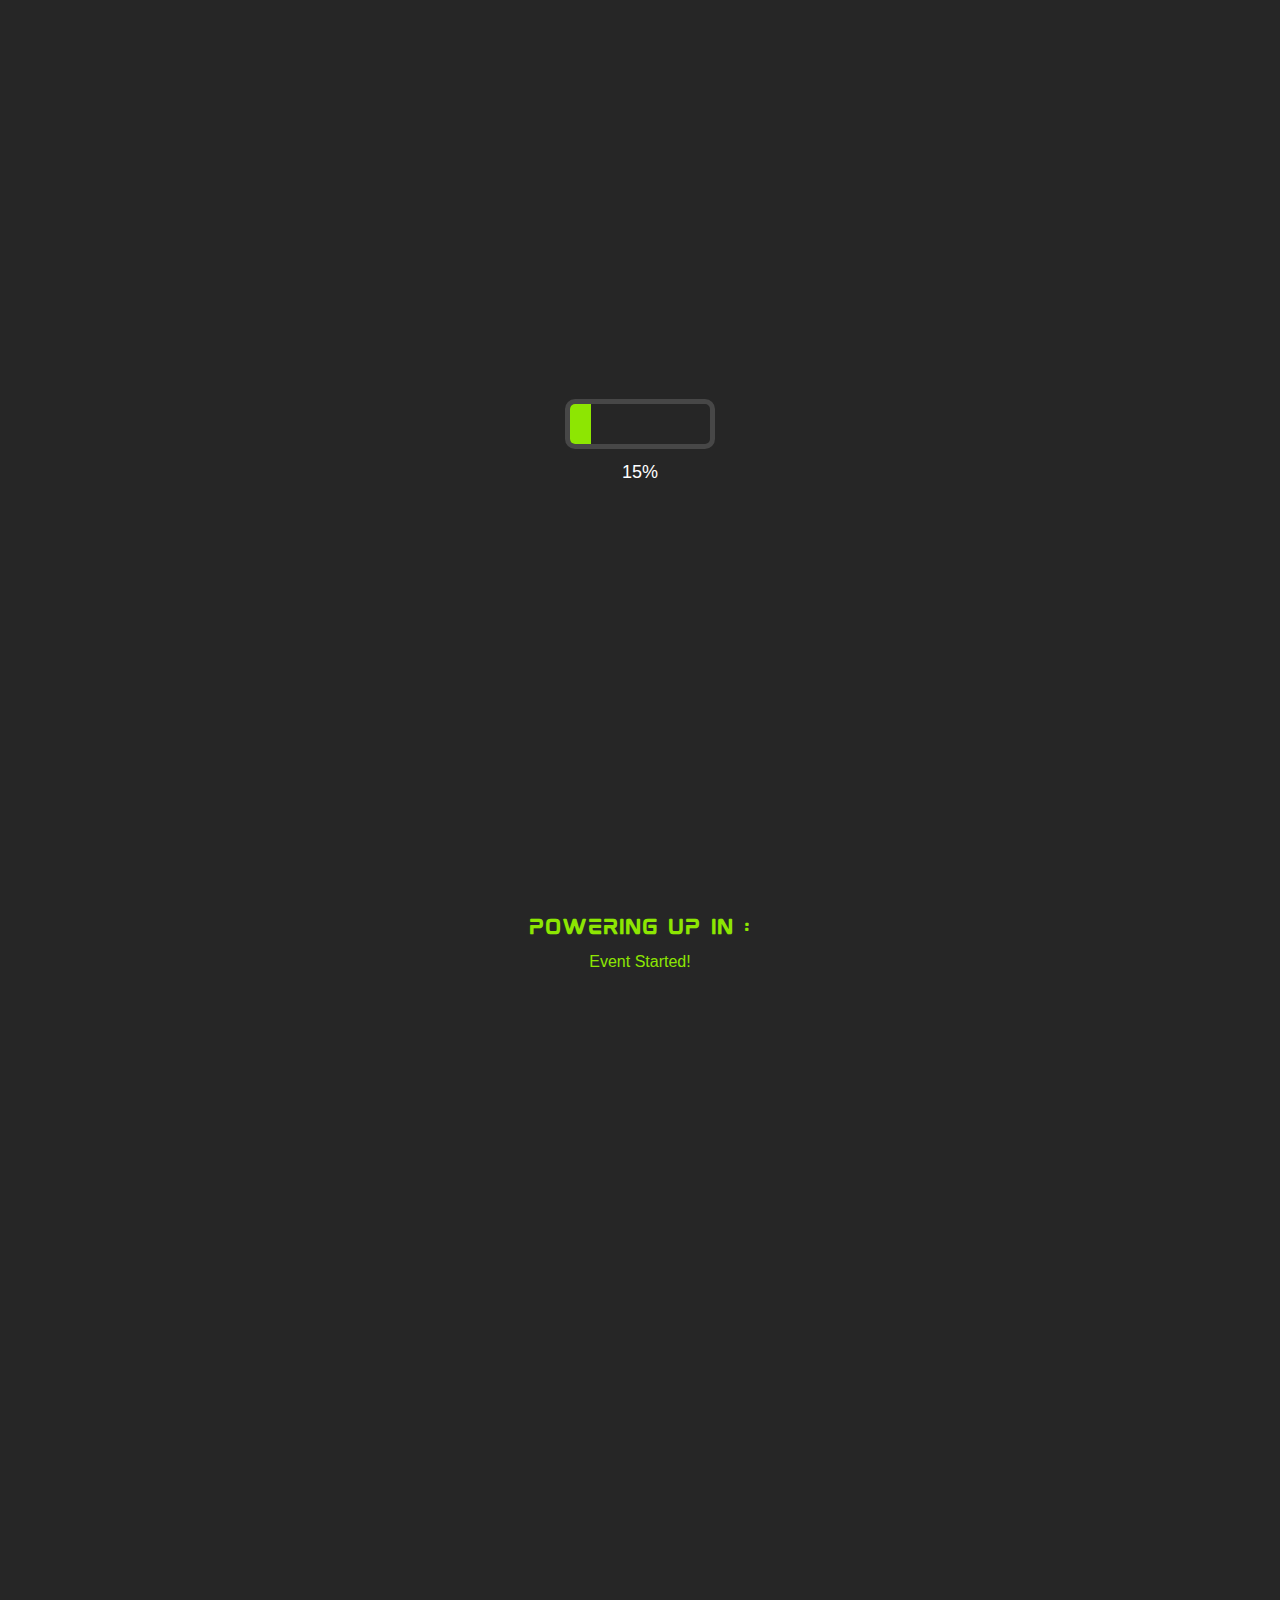
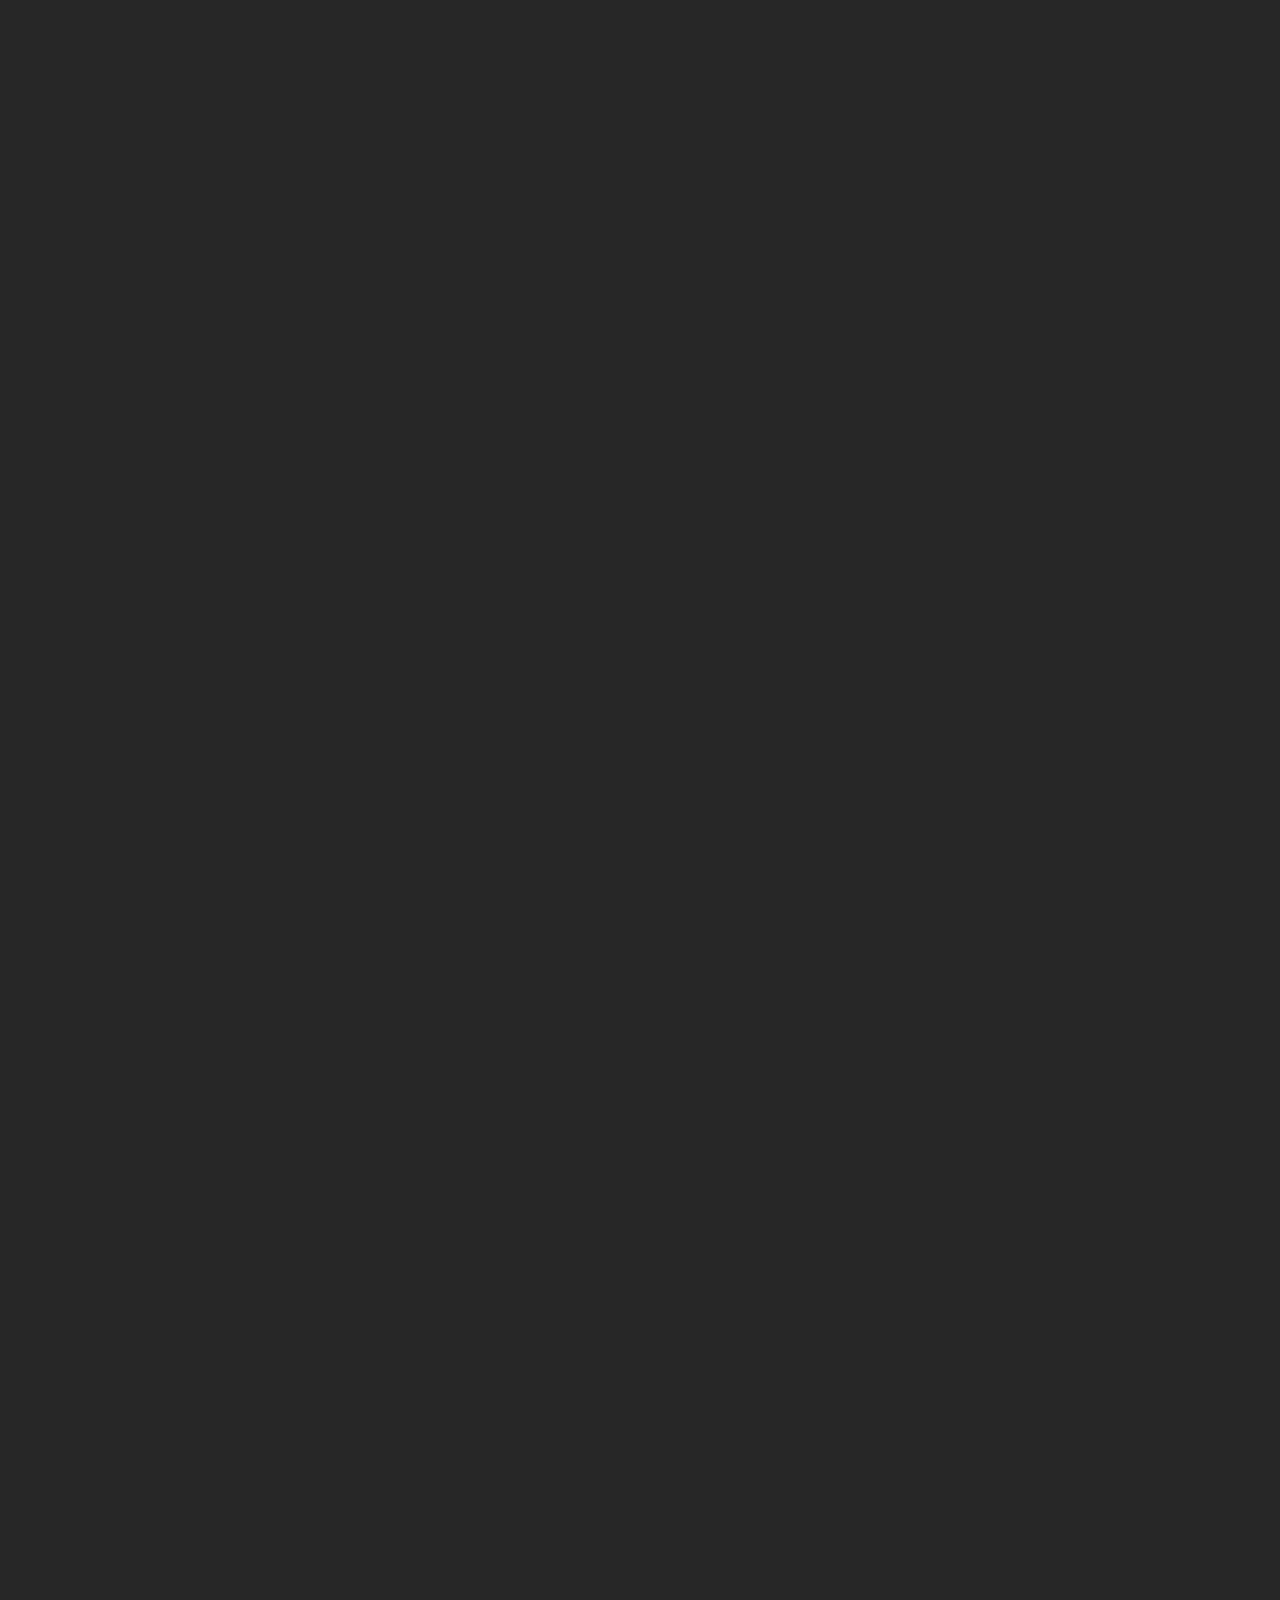
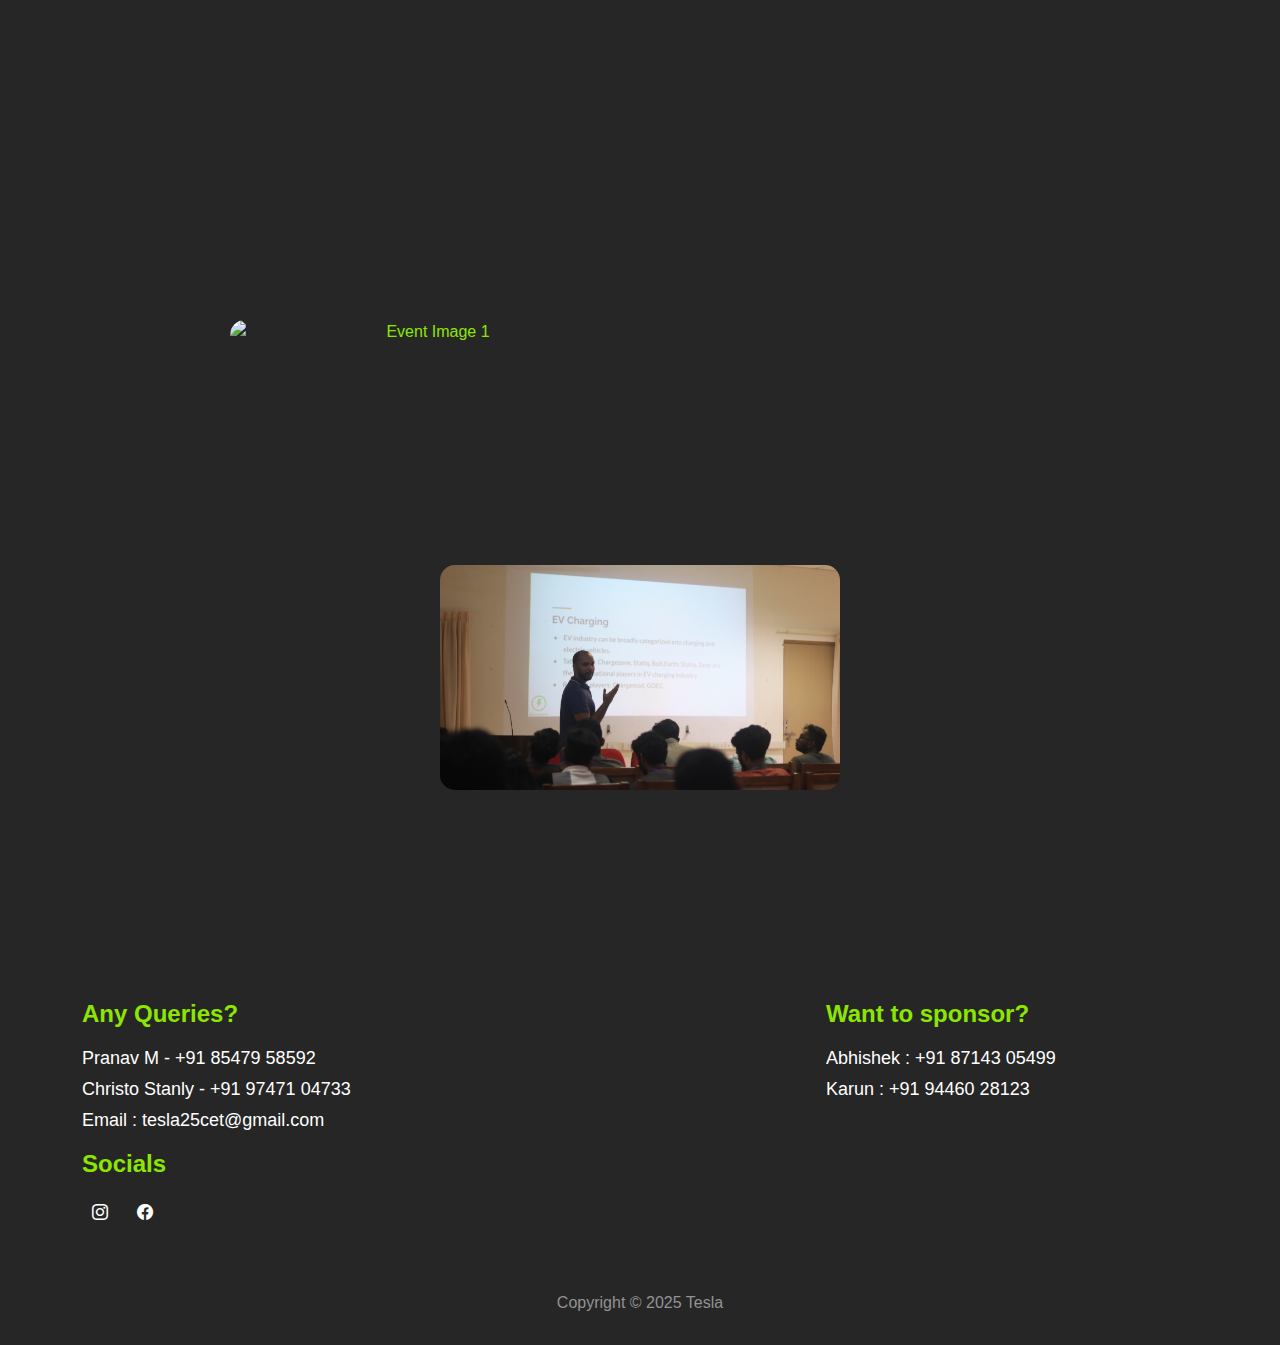
==== index.html @ 9cce7e06 "added the video back and changed bgc" ====
<!DOCTYPE html>
<html lang="en">

<head>
    <meta charset="utf-8">
    <meta name="viewport" content="width=device-width, initial-scale=1">

    <meta name="description" content="">
    <meta name="author" content="">

    <link rel="icon" type="image/x-icon" href="images/tesla_logo.ico">

    <title>Tesla 2025</title>

    <!-- CSS FILES -->
    <link rel="preconnect" href="https://fonts.googleapis.com">

    <link rel="stylesheet" href="https://cdnjs.cloudflare.com/ajax/libs/font-awesome/6.4.2/css/all.min.css">


    <link rel="preconnect" href="https://fonts.gstatic.com" crossorigin>

    <link href="https://fonts.googleapis.com/css2?family=Outfit:wght@100;200;400;700&display=swap" rel="stylesheet">

    <link href="css/bootstrap.min.css" rel="stylesheet">

    <link href="css/bootstrap-icons.css" rel="stylesheet">

    <link href="css/templatemo-festava-live.css" rel="stylesheet">



</head>

<div id="preloader">
    <div class="battery-container">
        <div class="battery">
            <div class="battery-fill"></div>
        </div>
        <p id="battery-percentage">0%</p>
    </div>
</div>



<body class="home-page">

    <main>
        <!-- 
        <header class="site-header">
            <div class="container">
                <div class="row">

                    <div class="col-lg-12 col-12 d-flex flex-wrap">
                        <p class="d-flex me-4 mb-0">
                            <i class="bi-person custom-icon me-2"></i>
                            <strong class="text-dark">Welcome to Music Festival 2023</strong>
                        </p>
                    </div>

                </div>
            </div>
        </header> -->


        <nav class="navbar navbar-expand-lg">
            <div class="container">
                <div class="logoTesla">
                    <a class="navbar-brand" href="index.html">
                        <img src="images/tpface.png" alt="">
                    </a>
                </div>

                <!--                 <a href="ticket.html" class="btn custom-btn d-lg-none ms-auto me-4">Buy Ticket</a> -->

                <button class="navbar-toggler" type="button" data-bs-toggle="collapse" data-bs-target="#navbarNav"
                    aria-controls="navbarNav" aria-expanded="false" aria-label="Toggle navigation">
                    <span class="navbar-toggler-icon"></span>
                </button>

                <div class="collapse navbar-collapse" id="navbarNav">
                    <ul class="navbar-nav align-items-lg-center ms-auto me-lg-5">
                        <li class="nav-item">
                            <a class="nav-link click-scroll" href="#section_1">Home</a>
                        </li>

                        <li class="nav-item">
                            <a class="nav-link click-scroll" href="#section_2">About</a>
                        </li>

                        <li class="nav-item">
                            <a class="nav-link click-scroll" href="#section_3">Events</a>
                        </li>

                        <li class="nav-item">
                            <a class="nav-link click-scroll" href="committee.html">Committee</a>
                        </li>

                        <!-- <li class="nav-item">
                            <a class="nav-link click-scroll" href="#section_5">Pricing</a>
                        </li> -->

                        <li class="nav-item">
                            <a class="nav-link click-scroll" href="#footer">Contact</a>
                        </li>
                    </ul>

                    <!-- <a href="ticket.html" class="btn custom-btn d-lg-block d-none">Buy Ticket</a> -->
                </div>
            </div>
        </nav>


        <section class="hero-section" id="section_1">
            <div class="section-overlay"></div>
            <img src="images/teslalogo.png" alt="Tesla Icon" class="hero-bg-logo move-image" id="teslaLogo">
            <div class="container d-flex justify-content-center align-items-center height-100vh">
                <div class="row">

                    <div class="col-12 mt-auto mb-5 text-center" style="margin-bottom: 0px;">
                        <small>Department of Electrical Engineering Presents</small>
                        <!-- <img src="images/tesla-icon.png" class="airplane" id="airplane"> -->
                        <div class="logoTesla-main">
                            <img src="images/TESLA.png" alt="Tesla Icon" class="glitch-img " id="Tesla25">
                            <!-- <img src="images/tesla-icon.png" alt="" class="bg-logo"> -->
                        </div>
                       

                        <!-- <div class="logo-container">
                            <img src="images/tesla-icon.png" alt="Tesla Logo" class="center-logo">
                        </div> -->

                        <!-- <a class="btn custom-btn smoothscroll" href="#section_2">Let's begin</a> -->
                        <div class="hero-date">14, 15 March 2025</div>
                    </div>
                    
                </div>
                
            </div>
      
            <!-- <div class="video-wrap"> -->
                <!-- <video muted autoplay playsinline class="custom-video" poster=""> -->
                    <!-- <source src="video/Tesla Logo Website 2.mp4" type="video/mp4" /> -->
                    <!-- <source src="video/Tesla Logo Website 2_1.mp4" type="video/mp4"> -->
                    <!-- Your browser does not support the video tag. -->
                <!-- </video> -->
            <!-- </div> -->
        </section>
        <section class="countdown-section">
            <h2 class="countdown-title">Powering Up in :</h2>
            <div class="countdown-timer" id="countdown">
                <div class="time-box"><span id="days">00</span><br><span class="label">Days</span></div>
                <div class="time-box"><span id="hours">00</span><br><span class="label">Hours</span></div>
                <div class="time-box"><span id="minutes">00</span><br><span class="label">Minutes</span></div>
                <div class="time-box"><span id="seconds">00</span><br><span class="label">Seconds</span></div>
            </div>
        </section>
        
        <div class="explore-events-container">
            <a class="nav-link click-scroll" href="#section_3" id="events-btn"><button>Explore Events &nbsp; <img src="images/arrow-icon.png" alt="" width="25px" style="opacity: 0.8;"></button></a>
        </div>

        <section class="about-section section-padding" id="section_2">
            <div class="container">
                <div class="row">

                    <div class="col-lg-6 col-12 mb-4 mb-lg-0 d-flex align-items-center">
                        <div class="services-info hidden" id="aboutTesla">
                            <h2 class="text-white mb-4">About TESLA</h2>

                            <p class="text-white">
                                TESLA isn’t just an event;<br/> it’s a surge of innovation and energy! Inspired by Nikola Tesla’s 
                                genius, it brings together the brightest minds to showcase groundbreaking 
                                ideas, tackle high-voltage challenges, and spark the future. With cutting-edge projects, 
                                power-packed workshops, expert panels, and electrifying hackathons, TESLA is where innovation 
                                meets opportunity. Be part of the revolution—charge ahead with TESLA!

                            </p>

                            <!-- <h6 class="text-white mt-4">Once in Lifetime Experience</h6>

                            <p class="text-white">You are not allowed to redistribute the template ZIP file on any other
                                website without a permission.</p>

                            <h6 class="text-white mt-4">Whole Night Party</h6> -->

                            <!-- <p class="text-white">Please tell your friends about our website. Thank you.</p> -->
                        </div>
                    </div>

                    <!-- <div class="col-lg-6 col-12 mb-4 mb-lg-0 d-flex align-items-center">
                        <div class="logoTesla-main">
                            <img src="/images/tesla logo .jpg" alt="">
                        </div>
                    </div> -->

                    <!-- <div class="col-lg-6 col-12">
                        <div class="about-text-wrap">
                            <img src="images/pexels-alexander-suhorucov-6457579.jpg" class="about-image img-fluid">

                            <div class="about-text-info d-flex">
                                <div class="d-flex">
                                    <i class="about-text-icon bi-person"></i>
                                </div>


                                <div class="ms-4">
                                    <h3>a happy moment</h3>

                                    <p class="mb-0">your amazing festival experience with us</p>
                                </div>
                            </div>
                        </div>
                    </div> -->

                </div>
            </div>

        </div>
        </div>

        </div>
        </div>
    </section>
    
    <section class="logistics-section section-padding">
        <div class="stats-container hidden" id="stat">
            <div class="stat-item">
                <i class="fas fa-footprints"></i>
                <p>5000+<br>FOOTFALLS</p>
            </div>
            <div class="stat-item">
                <i class="fas fa-calendar-check"></i>
                <p>40+<br>EVENTS</p>
            </div>
            <div class="stat-item">
                <i class="fas fa-medal"></i>
                <p>150K+<br>PRIZE MONEY</p>
            </div>
            <div class="stat-item">
                <i class="fas fa-graduation-cap"></i>
                <p>60+<br>COLLEGES</p>
            </div>
        </div>
        <div class="contacts-container">
            <a class="nav-link click-scroll" href="#footer"  id="contact-btn"><button>Contact Us &nbsp <img src="images/arrow-icon.png" alt="" width="25px" style="opacity: 0.8;"></button></a>
        </div>
    </section>
        
        <!-- Events Section -->

        <section class="events-section" id="section_3">



            <!-- Events Container -->
            <div class="container events-container hidden" id="workshops">

                <div class="flex-container">
                    <h2 class="text-white">Workshops</h2>
                    <!-- <a href="events-listing.html" class="view-all-button">View All</a> -->
                </div>
                <div class="events-container">
                    
                    <div class="event-card">
                        <img src="images/Workshops/Choreo.png" alt="Event 1 Image" style="width: 100%;">
                        <div class="event-title">Choreo Workshop</div>
                        <a href="https://makemypass.com/tesla-choreo-workshop" class="register-link">Register</a>
                    </div>

                    <!-- <div class="event-card">
                        <img src="images/Events/Code and Connect.jpg" alt="Event 2 Image" style="width: 100%;">
                        <div class="event-title">CODE AND CONNECT</div>
                       
                        <a href="https://bit.ly/CodeandConnectTesla" class="register-link">Register</a>
                    </div>

                    
                    <div class="event-card">
                        <img src="images/Events/Signal Showdown.jpg" alt="Event 9 Image" style="width: 100%;">
                        <div class="event-title">SIGNAL SHOWDOWN</div>
                        <a href="https://docs.google.com/forms/d/192Ven5G08ata8VagC7u53hsx2wMURcth8RfIFdGr4b0/edit"
                            class="register-link">Register</a>
                    </div> -->

                </div>
            </div> 

            <!-- Pre-events -->

            <!-- Pre-events -->

            <div class="container events-container hidden" id="preEvents">

                <div class="flex-container mb-4">
                    <h2 class="text-white">Competitions</h2>
                    <a href="events-listing2.html" class="view-all-button">View All</a>
                </div>
                <div class="events-container">
                    <!-- Event Card 1 -->

                    <div class="event-card">
                        <img src="images/Competitions/MiniMilitia.jpg" alt="Event 1 Image" style="width: 100%;">
                        <div class="event-title">Mini Militia</div>
                        <!-- <div class="event-date">Date: March 25, 2024</div> -->
                        <a href="https://tinyurl.com/tesla25esports " class="register-link">Register</a>
                    </div>

                    <div class="event-card">
                        <img src="images/Competitions/Chess.jpg" alt="Event 1 Image" style="width: 100%;">
                        <div class="event-title">Chess</div>
                        <!-- <div class="event-date">Date: March 25, 2024</div> -->
                        <a href="https://tinyurl.com/tesla25esports " class="register-link">Register</a>
                    </div>

                    <div class="event-card">
                        <img src="images/Competitions/BGMI.jpg" alt="Event 1 Image" style="width: 100%;">
                        <div class="event-title">BGMI</div>
                        <!-- <div class="event-date">Date: March 25, 2024</div> -->
                        <a href="https://tinyurl.com/tesla25esports " class="register-link">Register</a>
                    </div>

                    <div class="event-card">
                        <img src="images/Competitions/Valorant.jpg" alt="Event 1 Image" style="width: 100%;">
                        <div class="event-title">Valorant</div>
                        <!-- <div class="event-date">Date: March 25, 2024</div> -->
                        <a href="https://tinyurl.com/tesla25esports " class="register-link">Register</a>
                    </div>


                    <div class="event-card">
                        <img src="images/Competitions/Tesla MUN.jpg" alt="Event 1 Image" style="width: 100%;">
                        <div class="event-title">TESLA MUN</div>
                        <!-- <div class="event-date">Date: March 25, 2024</div> -->
                        <a href="https://forms.gle/eT2pPVmZc3B3wv2Y8" class="register-link">Register</a>
                    </div>

                    <div class="event-card">
                        <img src="images/Competitions/Football Tournament.jpg" alt="Event 2 Image" style="width: 100%;">
                        <div class="event-title">Football Tournament</div>
                        <!-- <div class="event-date">Date: March 25, 2024</div> -->
                        <a href="" class="register-link" style="pointer-events: none; cursor: default;">Closed</a>
                    </div>


                   

                    
                </div>
                </div>

                    <!-- <div class="event-card"> -->
                        <!-- <img src="images/Pre-events/3s Football.jpg" alt="Event 1 Image" style="width: 100%;"> -->
                        <!-- <div class="event-title">3s FOOTBALL</div> -->
                        <!-- <div class="event-date">Date: March 25, 2024</div> -->
                        <!-- <a href="" class="register-link">Register</a> -->
                    <!-- </div> -->

                    <!-- <div class="event-card"> -->
                        <!-- <img src="images/Pre-events/BGMI Tournament.jpg" alt="Event 2 Image" style="width: 100%;"> -->
                        <!-- <div class="event-title">BGMI TOURNAMENT</div> -->
                        <!-- <div class="event-date">Date: March 25, 2024</div> -->
                        <!-- <a href="" class="register-link">Register</a> -->
                    <!-- </div> -->

                    <!-- <div class="event-card"> -->
                        <!-- <img src="images/Pre-events/Mascot Competition.jpg" alt="Event 1 Image" style="width: 100%;"> -->
                        <!-- <div class="event-title">MASCOT COMPETITION</div> -->
                        <!-- <div class="event-date">Date: March 25, 2024</div> -->
                        <!-- <a href="" class="register-link">Register</a> -->
                    <!-- </div> -->

                    <!-- <div class="event-card"> -->
                        <!-- <img src="images/Pre-events/Pes tournament.jpg" alt="Event 1 Image" style="width: 100%;"> -->
                        <!-- <div class="event-title">PES TOURNAMENT</div> -->
                        <!-- <div class="event-date">Date: March 25, 2024</div> -->
                        <!-- <a href="" class="register-link">Register</a> -->
                    <!-- </div> -->

                    <!-- <div class="event-card"> -->
                        <!-- <img src="images/Pre-events/Prank Contest.jpg" alt="Event 1 Image" style="width: 100%;"> -->
                        <!-- <div class="event-title">PRANK CONTEST</div> -->
                        <!-- <div class="event-date">Date: March 25, 2024</div> -->
                        <!-- <a href="" class="register-link">Register</a> -->
                    <!-- </div> -->

                    <!-- <div class="event-card"> -->
                        <!-- <img src="images/Pre-events/Treasure Hunt.jpg" alt="Event 1 Image" style="width: 100%;"> -->
                        <!-- <div class="event-title">TREASURE HUNT</div> -->
                        <!-- <div class="event-date">Date: March 25, 2024</div> -->
                        <!-- <a href="" class="register-link">Register</a> -->
                    <!-- </div> -->

                    <!-- <div class="event-card"> -->
                        <!-- <img src="images/Pre-events/Valorant Tournament.jpg" alt="Event 1 Image" style="width: 100%;"> -->
                        <!-- <div class="event-title">VALORANT TOURNAMENT</div> -->
                        <!-- <div class="event-date">Date: March 25, 2024</div> -->
                        <!-- <a href="" class="register-link">Register</a> -->
                    <!-- </div> -->

                    <!-- <div class="event-card"> -->
                        <!-- <img src="images/Pre-events/Vidyuth Ideathon.jpg" alt="Event 1 Image" style="width: 100%;"> -->
                        <!-- <div class="event-title">VIDYUTH IDEATHON</div> -->
                        <!-- <div class="event-date">Date: March 25, 2024</div> -->
                        <!-- <a href="" class="register-link">Register</a> -->
                    <!-- </div> -->

                </div>
            </div>
            

            <!-- t-shirt -->

            <!-- <div class="grab-your-tees mb-4">
                <h4 class="mb-4">Check them out!</h4>
                <a href="http://bit.ly/Tesla_tshirts">
                    <img src="images/TSHIRT SALE.jpg" alt="Tee Image">
                </a>
            </div> -->

        </section>


        <section class="event-gallery">
            <h2>Tesla through the years</h2>
            <div class="gallery-container">
                <!-- Left Image Container -->
                <div class="media-container left">
                    <img id="left-image" src="images/Tesla-24/img1.jpeg" alt="Event Image 1">
                </div>
        
                <!-- Video Container (Center) -->
                <div class="media-container video">
                    <iframe width="560" height="315" src="https://www.youtube.com/embed/ZM897tWzFB8?si=W6yrGm19GCsJSrww" title="YouTube video player" frameborder="0" allow="accelerometer; autoplay; clipboard-write; encrypted-media; gyroscope; picture-in-picture; web-share" referrerpolicy="strict-origin-when-cross-origin" allowfullscreen></iframe>
                    <!-- <p>Tesla Inaugaration - 2018</p> -->
                </div>
                
        
                <!-- Right Image Container -->
                <div class="media-container right">
                    <img id="right-image" src="images/Tesla-24/img2.JPG" alt="Event Image 2">
                </div>
            </div>
        </section>
        
        <!---footer-->
        <footer class="site-footer" id="footer">
            <div class="site-footer-top">
                <div class="container">
                    <div class="row">

                        <div class="col-lg-6 col-12">
                            <!-- <h2 class="text-white mb-lg-0">Tesla</h2> -->
                        </div>

                        <div class="col-lg-6 col-12 d-flex justify-content-lg-end align-items-center">

                        </div>
                    </div>
                </div>
            </div>


            <div class="container">
                <div class="row">

                    <div class="col-lg-8 col-md-6 col-12 mb-4 mb-lg-0">
                        <h5 class="site-footer-title mb-3">Any Queries?</h5>

                        <p class="text-white d-flex mb-1">
                            <a href="tel: +91 96055 77592" class="site-footer-link">
                                Pranav M - +91 85479 58592

                            </a>
                        </p>
                        <p class="text-white d-flex mb-1">
                            <a href="tel: +91 96055 77592" class="site-footer-link">
                                Christo Stanly - +91 97471 04733

                            </a>
                        </p>

                        <p class="text-white d-flex">
                            <a href="mailto:hello@company.com" class="site-footer-link">
                                Email : tesla25cet@gmail.com
                            </a>
                        </p>
                    </div>



                    <div class="col-lg-4 col-md-6 col-11 mb-4 mb-lg-0 mb-md-0">
                        <div class="col-lg-10 col-md-6 col-12 mb-4 mb-lg-0">
                            <h5 class="site-footer-title mb-3">Want to sponsor?</h5>

                            <p class="text-white d-flex mb-1">
                                <a href="tel: +91 96055 77592" class="site-footer-link">
                                    Abhishek : +91 87143 05499

                                </a>
                            </p>

                            <p class="text-white d-flex mb-1">
                                <a href="tel: +91 96055 77592" class="site-footer-link">
                                    Karun : +91 94460 28123
                                </a>
                            </p>


                        </div>
                    </div>

                    <div class="col-lg-3 col-md-6 col-11 mb-4 mb-lg-0 mb-md-0">
                        <h5 class="site-footer-title mb-3">Socials</h5>

                        <ul class="social-icon d-flex justify-content-lg">
                            <li class="social-icon-item">
                                <a href="https://www.instagram.com/teslacet/" class="social-icon-link">
                                    <span class="bi-instagram"></span>
                                </a>
                            </li>
                            <li class="social-icon-item">
                                <a href="https://www.facebook.com/teslacet" class="social-icon-link">
                                    <span class="bi-facebook"></span>
                                </a>
                            </li>

                        </ul>
                    </div>
                </div>
            </div>

            <div class="site-footer-bottom">
                <div class="container">
                    <div class="copyright-row">

                        Copyright © 2025 Tesla


                    </div>
                </div>
            </div>
        </footer>

    </main>


    <!--

T e m p l a t e M o

-->

    <!-- JAVASCRIPT FILES -->
    <script src="js/jquery.min.js"></script>
    <script src="js/bootstrap.min.js"></script>
    <script src="js/jquery.sticky.js"></script>
    <script src="js/click-scroll.js"></script>
    <script src="js/custom.js"></script>

    <script>
        document.addEventListener("DOMContentLoaded", function () {
            const observerOptions = {
                root: null,  // Observes elements relative to viewport
                threshold: 0.3,  // Triggers when 30% of the element is visible
            };
        
            const fadeInObserver = new IntersectionObserver((entries, observer) => {
                entries.forEach(entry => {
                    if (entry.isIntersecting) {
                        entry.target.classList.add("fade-in"); // Add class when visible
                        observer.unobserve(entry.target); // Stops observing after it appears
                    }
                });
            }, observerOptions);
        
            // Observe Both Buttons
            const contactBtn = document.getElementById("contact-btn");
            const eventsBtn = document.getElementById("events-btn");
        
            if (contactBtn) fadeInObserver.observe(contactBtn);
            if (eventsBtn) fadeInObserver.observe(eventsBtn);
        });

        // -------------Preloader battery animation---------

        document.addEventListener("DOMContentLoaded", function () {
    // Check if the preloader was already shown
    if (localStorage.getItem("preloaderShown")) {
        document.getElementById("preloader").style.display = "none"; // Hide preloader if already shown
        return; // Stop further execution
    }

    let batteryFill = document.querySelector(".battery-fill");
    let batteryText = document.getElementById("battery-percentage");
    let batteryLevel = 0;

    function updateBattery() {
        if (batteryLevel <= 100) {
            batteryFill.style.width = batteryLevel + "%"; // Update battery width
            batteryText.textContent = batteryLevel + "%"; // Update percentage text
            batteryLevel += 5; // Increase battery charge every interval
        }

        // Ensure battery fully fills & stays green at 100%
        if (batteryLevel > 100) {
            batteryFill.style.width = "100%";
            batteryFill.style.background = "#8de602"; // Change to bright green at 100%
            clearInterval(batteryInterval); // Stop animation

            // Save in localStorage so preloader doesn't show again
            localStorage.setItem("preloaderShown", "true");

            setTimeout(() => {
                document.getElementById("preloader").style.display = "none"; // Remove preloader
            }, 700); // Delay to ensure full battery animation is seen
        }
    }

    let batteryInterval = setInterval(updateBattery, 200); // Increase every 200ms
});




        </script>
        

</body>

</html>
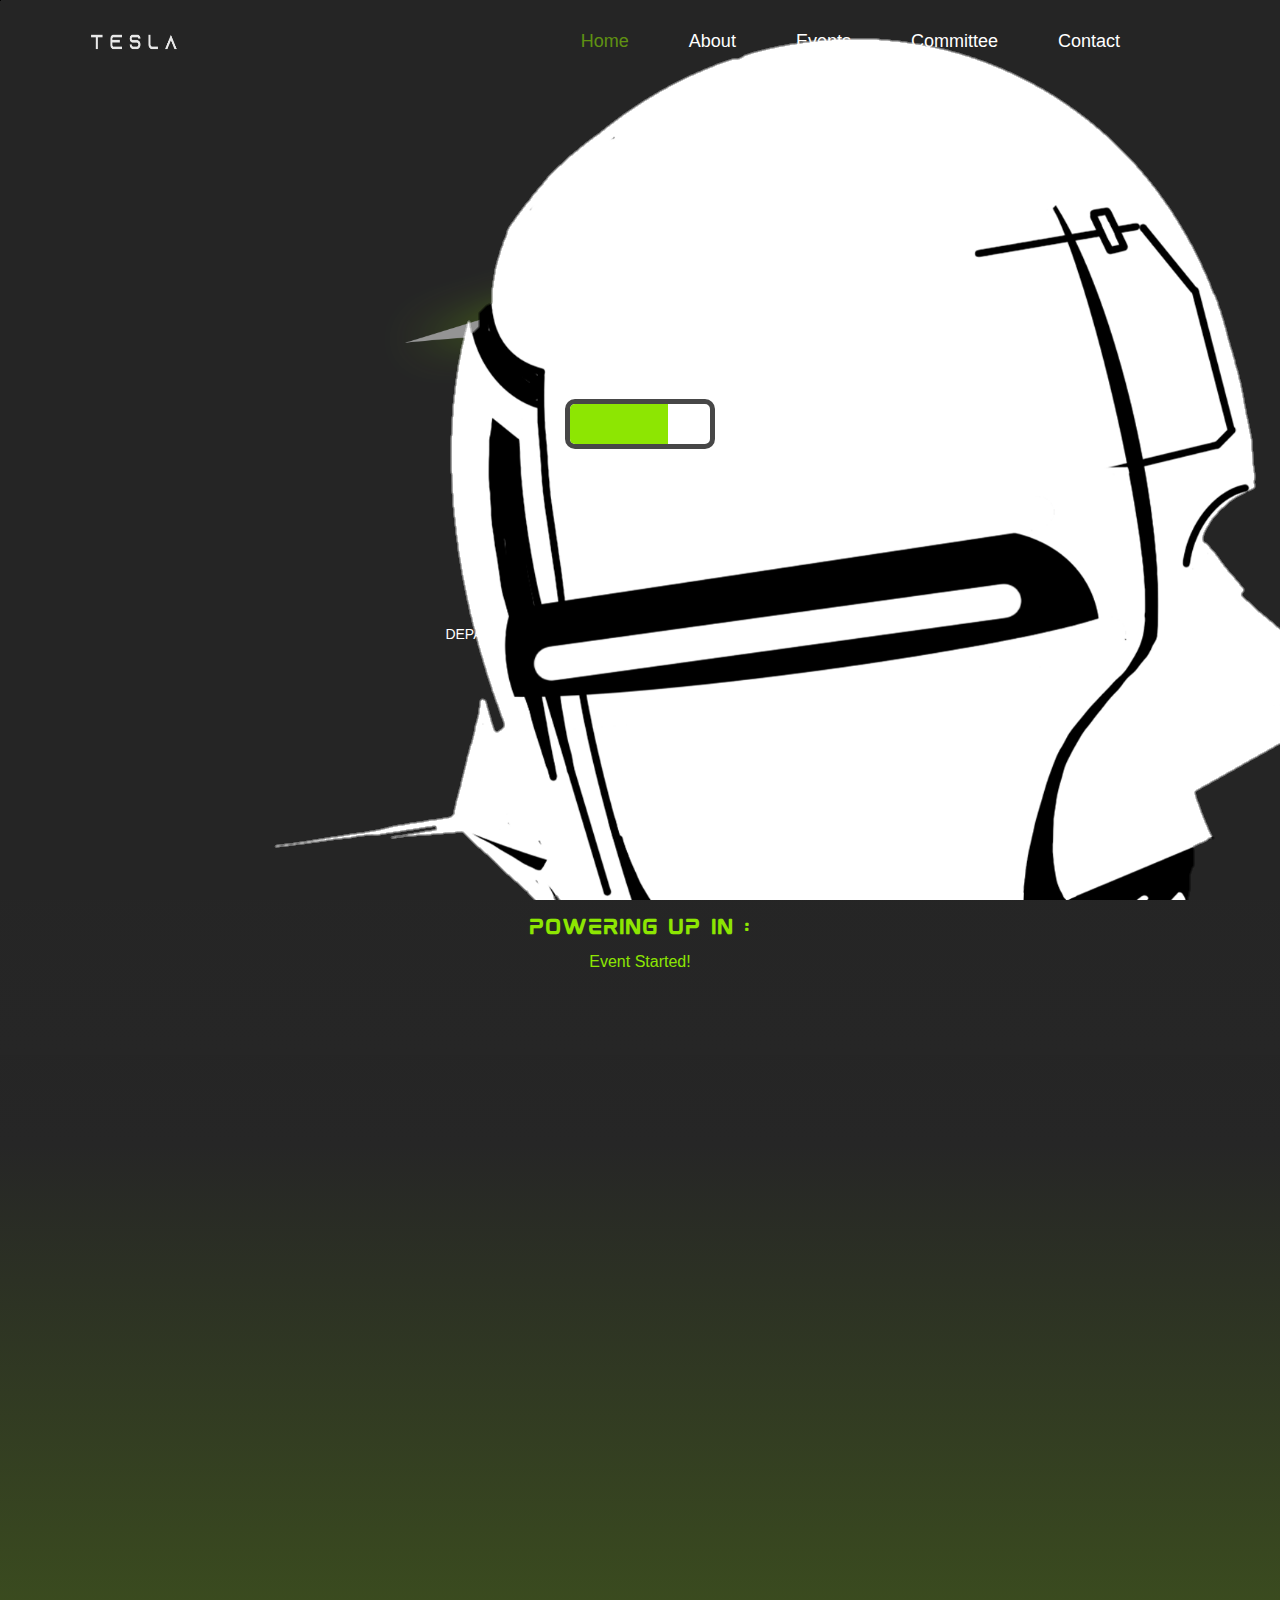
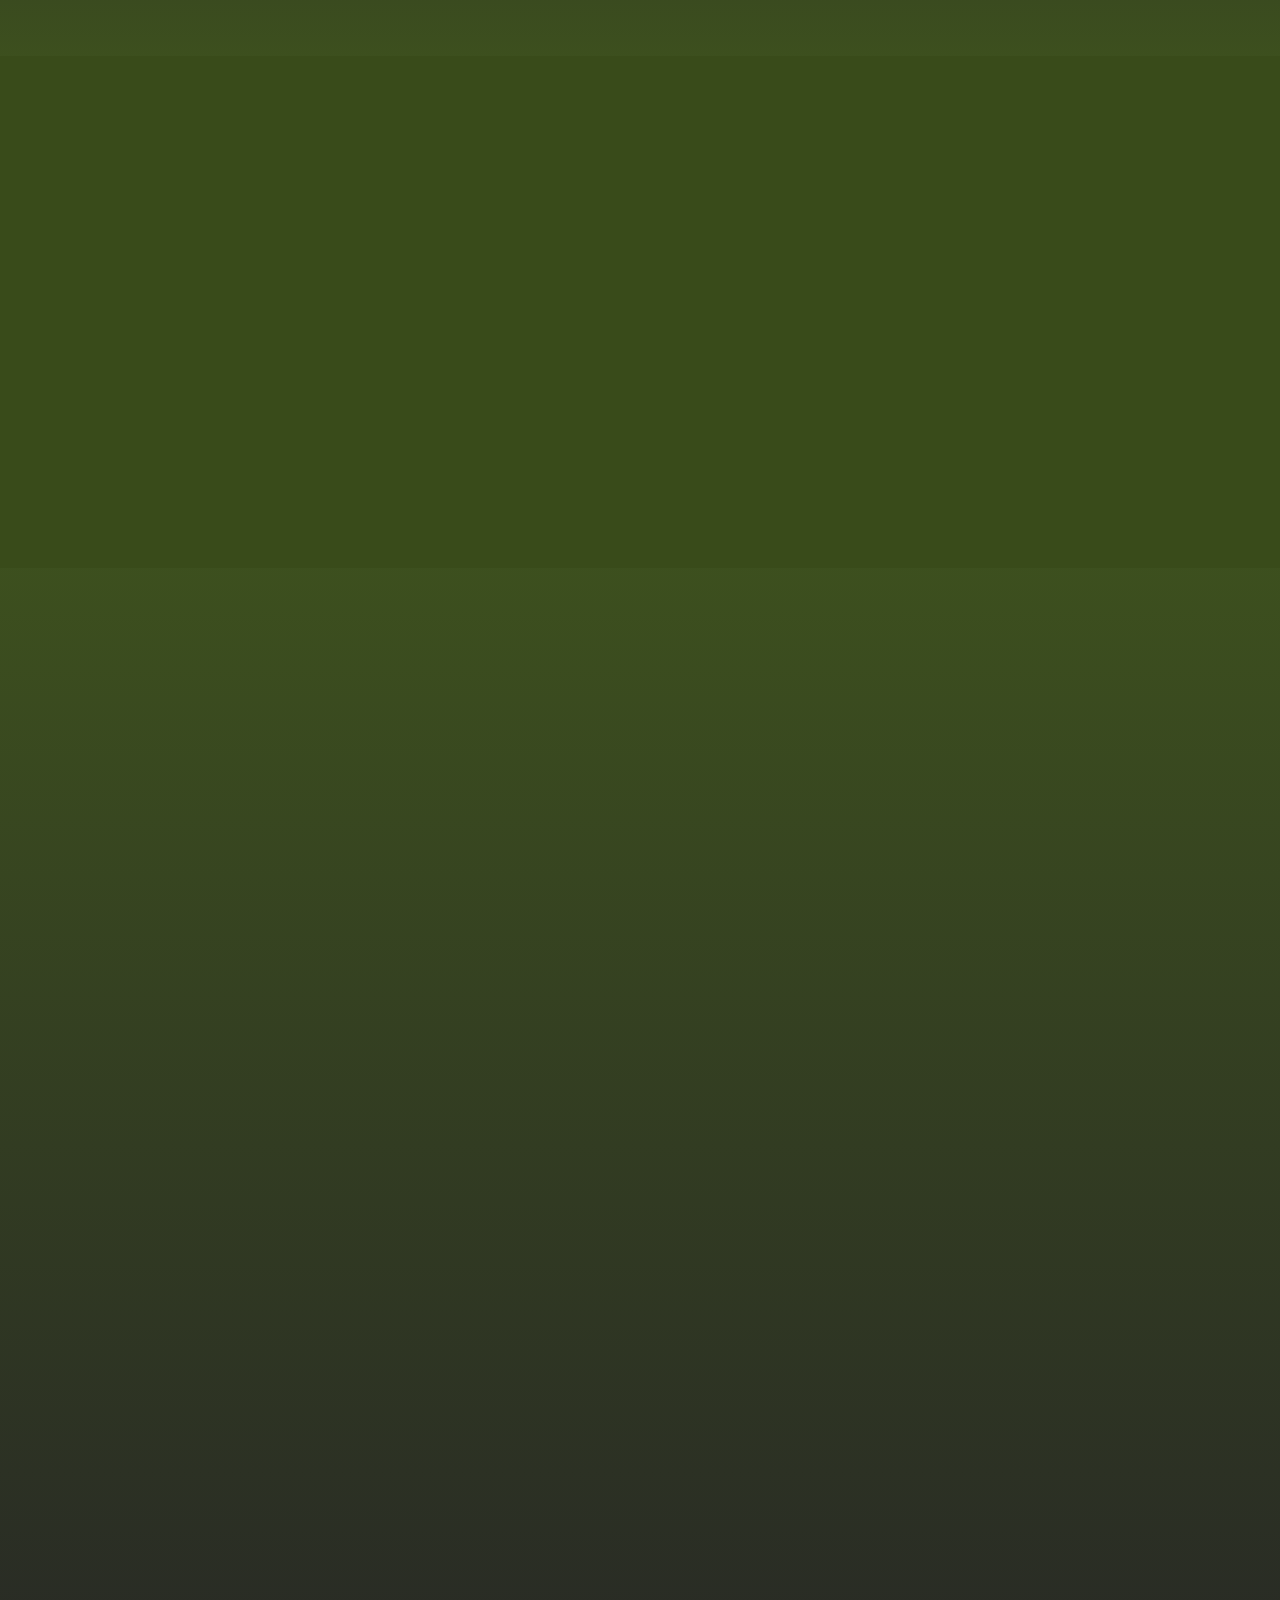
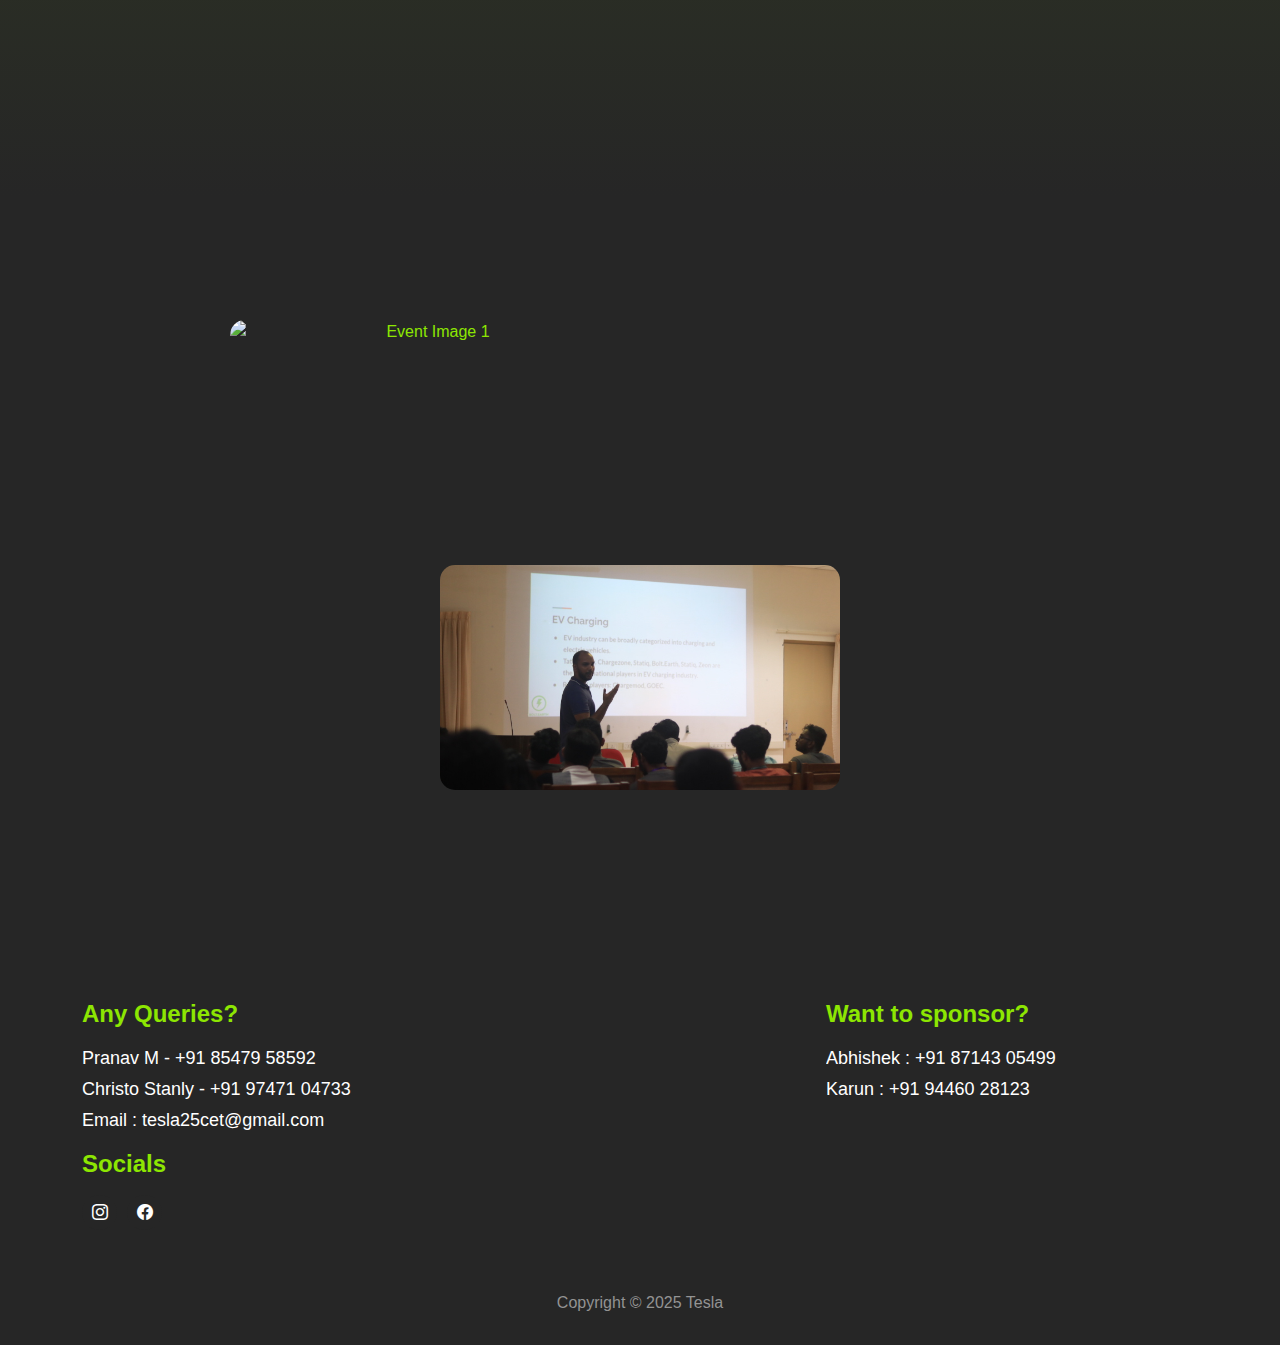
==== commit f7be014d: "updated" ====
--- a/index.html
+++ b/index.html
@@ -583,12 +583,10 @@
         });
 
         // -------------Preloader battery animation---------
-
         document.addEventListener("DOMContentLoaded", function () {
-    // Check if the preloader was already shown
     if (localStorage.getItem("preloaderShown")) {
         document.getElementById("preloader").style.display = "none"; // Hide preloader if already shown
-        return; // Stop further execution
+        return;
     }
 
     let batteryFill = document.querySelector(".battery-fill");
@@ -597,32 +595,33 @@
 
     function updateBattery() {
         if (batteryLevel <= 100) {
-            batteryFill.style.width = batteryLevel + "%"; // Update battery width
-            batteryText.textContent = batteryLevel + "%"; // Update percentage text
-            batteryLevel += 5; // Increase battery charge every interval
-        }
-
-        // Ensure battery fully fills & stays green at 100%
-        if (batteryLevel > 100) {
+            batteryFill.style.width = batteryLevel + "%";
+            batteryText.textContent = batteryLevel + "%";
+            batteryLevel += 10; // Faster charge
+            setTimeout(updateBattery, 100); // Smooth animation with setTimeout
+        } else {
             batteryFill.style.width = "100%";
-            batteryFill.style.background = "#8de602"; // Change to bright green at 100%
-            clearInterval(batteryInterval); // Stop animation
-
-            // Save in localStorage so preloader doesn't show again
+            batteryFill.style.background = "#8de602";
+
+            // Save in localStorage so it doesn't show again
             localStorage.setItem("preloaderShown", "true");
 
             setTimeout(() => {
-                document.getElementById("preloader").style.display = "none"; // Remove preloader
-            }, 700); // Delay to ensure full battery animation is seen
+                document.getElementById("preloader").style.opacity = "0";
+                setTimeout(() => {
+                    document.getElementById("preloader").style.display = "none";
+                }, 500); // Smooth fade-out
+            }, 500);
         }
     }
 
-    let batteryInterval = setInterval(updateBattery, 200); // Increase every 200ms
+    updateBattery(); // Start animation
 });
 
 
 
 
+
         </script>
         
 
--- a/css/templatemo-festava-live.css
+++ b/css/templatemo-festava-live.css
@@ -135,7 +135,7 @@
   position: fixed;
   width: 100%;
   height: 100%;
-  background: #262626; /* Background while loading */
+  background-image: url("../images/robobg.png");
   display: flex;
   justify-content: center;
   align-items: center;
@@ -471,7 +471,7 @@
 .countdown-section {
   text-align: center;
   padding: 20px;
-  background: #262626 /*linear-gradient(to bottom, #252525b8, #262626aa)*/;
+  background: linear-gradient(to bottom, #252525b8, #262626aa);
   padding-bottom: 9vh;
 }
 
@@ -1101,7 +1101,7 @@
   display: flex;
     flex-direction: column;
     /* background-color: #26262695; */
-    background: #262626 /*linear-gradient(to bottom, #252525b8, #262626)*/;
+    background: linear-gradient(to bottom, #252525b8, #262626);
     justify-content: center; /* Center vertically */
     align-items: center; /* Center horizontally */
     text-align: center;
@@ -1181,7 +1181,7 @@
 -----------------------------------------*/
 .about-section {
   /* background-image: url('../images/edward-unsplash-blur.jpg'); */
-  background: #262626/*linear-gradient(to bottom, var(--dark-color),#8fe60237)*/; 
+  background: linear-gradient(to bottom, var(--dark-color),#8fe60237); 
   background-repeat: no-repeat;
   background-size: cover;
   position: relative;
@@ -1221,8 +1221,7 @@
 }
 
 .logistics-section{
-  /* background: linear-gradient(to bottom, var(--dark-color),#8fe60237);  */
-  background: #262626; 
+  background: #394B1A;  
   padding-top: 10px !important;
 }
 
@@ -1328,7 +1327,7 @@
 -----------------------------------------*/
 .schedule-section {
   /* background-image: url('../images/nainoa-shizuru-unsplash-blur.jpg'); */
-  background: #262626/*linear-gradient(to bottom,#262626, #8fe60216, #8fe60237,#8fe60216,#262626)*/;
+  background: linear-gradient(to bottom,#262626, #8fe60216, #8fe60237,#8fe60216,#262626);
   background-repeat: no-repeat;
   background-position: center;
   background-size: cover;
@@ -1564,11 +1563,11 @@
   EVENTS              
 -----------------------------------------*/
 #events{
-  background: #262626/*linear-gradient(to bottom, var(--dark-color), #8fe60237, var(--dark-color))*/; 
+  background: linear-gradient(to bottom, var(--dark-color), #8fe60237, var(--dark-color)); 
 }
 .events-section {
   padding: 20px;
-  background: #262626/*linear-gradient(to bottom, #8fe60237, var(--dark-color))*/; 
+  background: linear-gradient(to bottom, #8fe60237, var(--dark-color)); 
   background-repeat: no-repeat;
 }
 
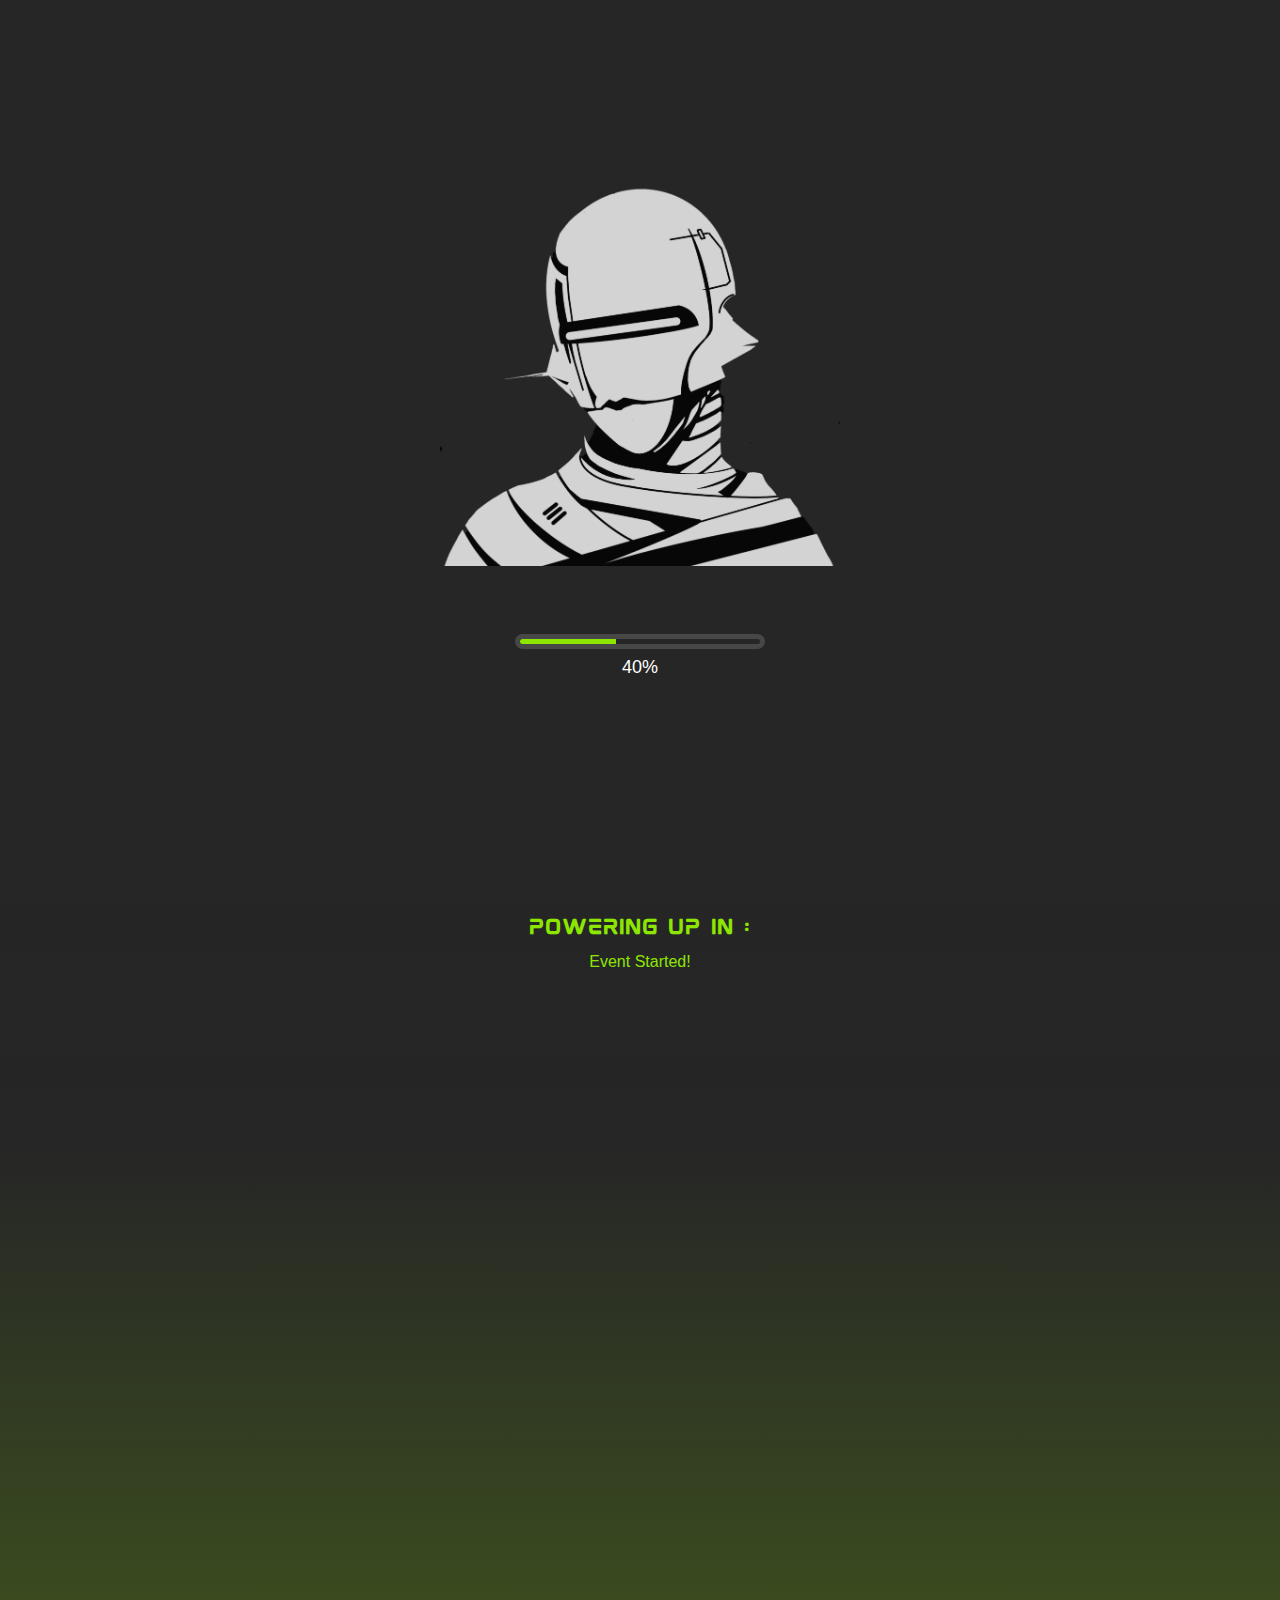
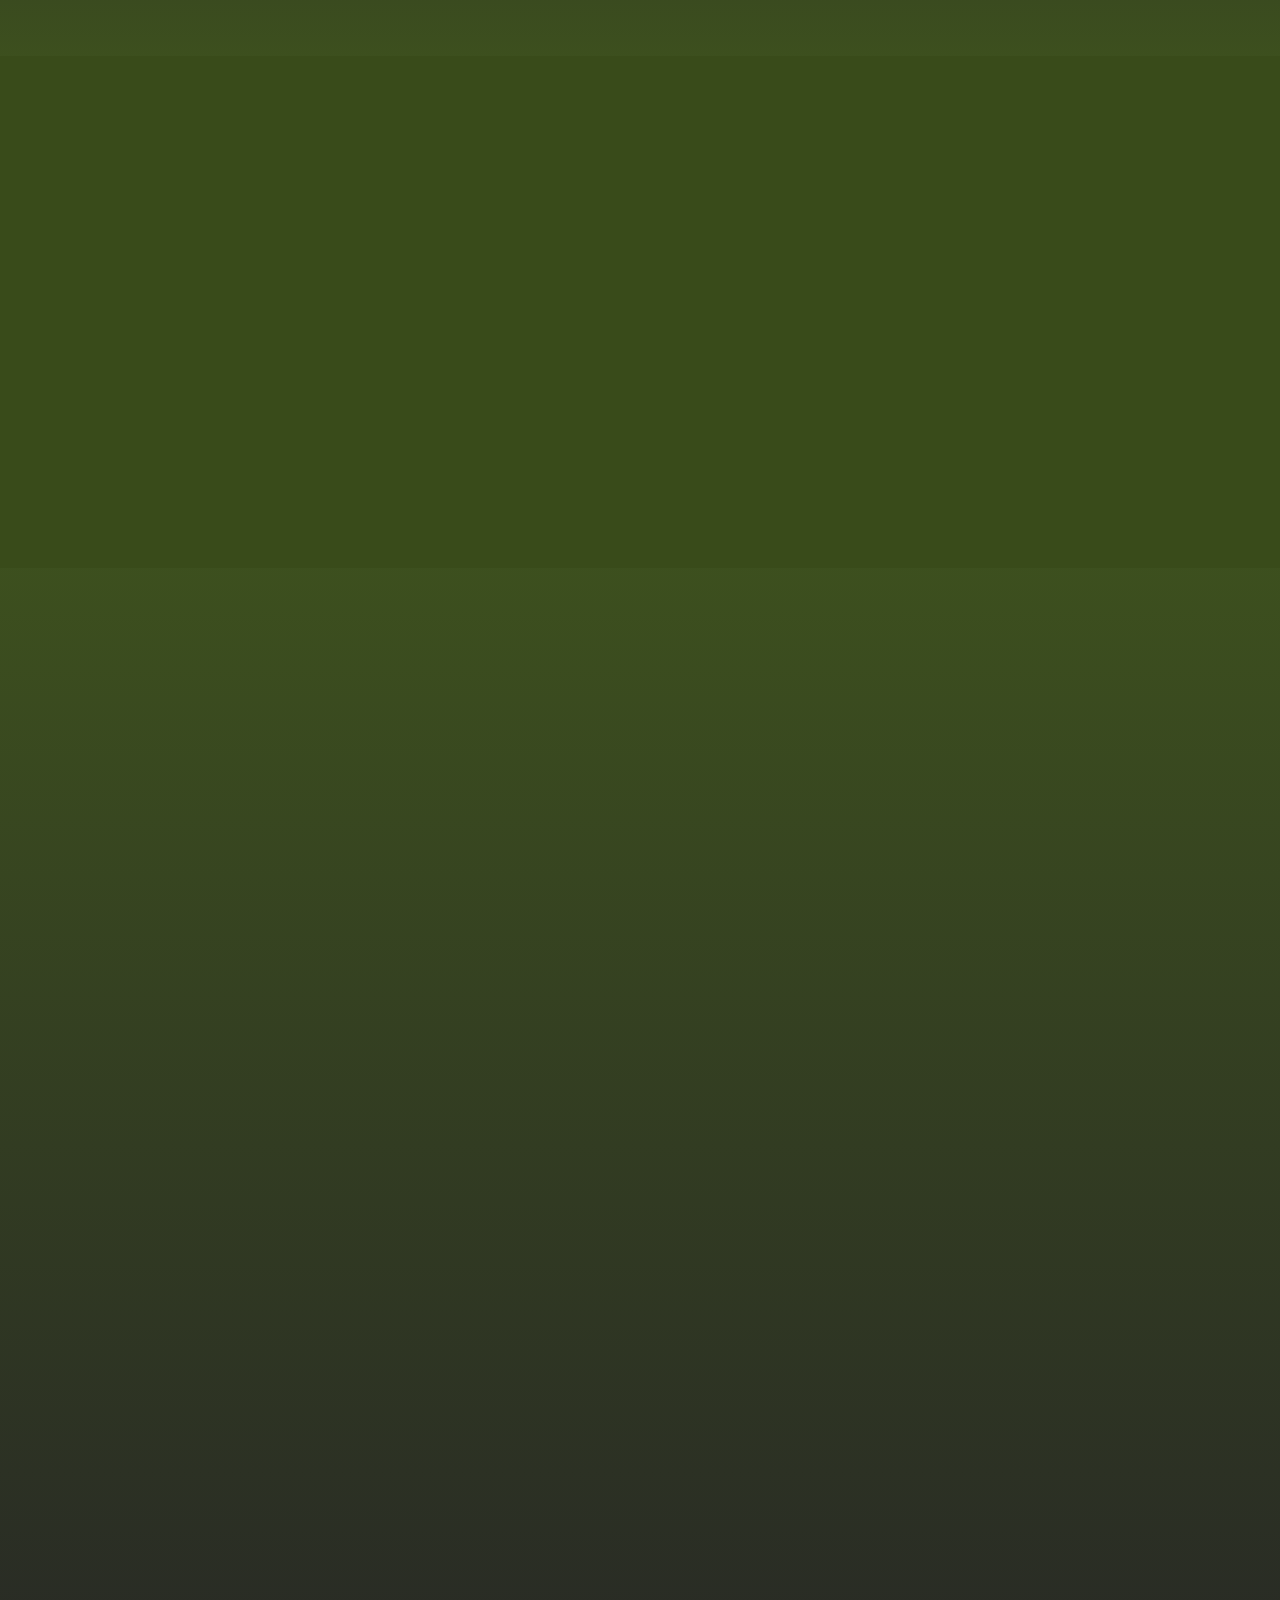
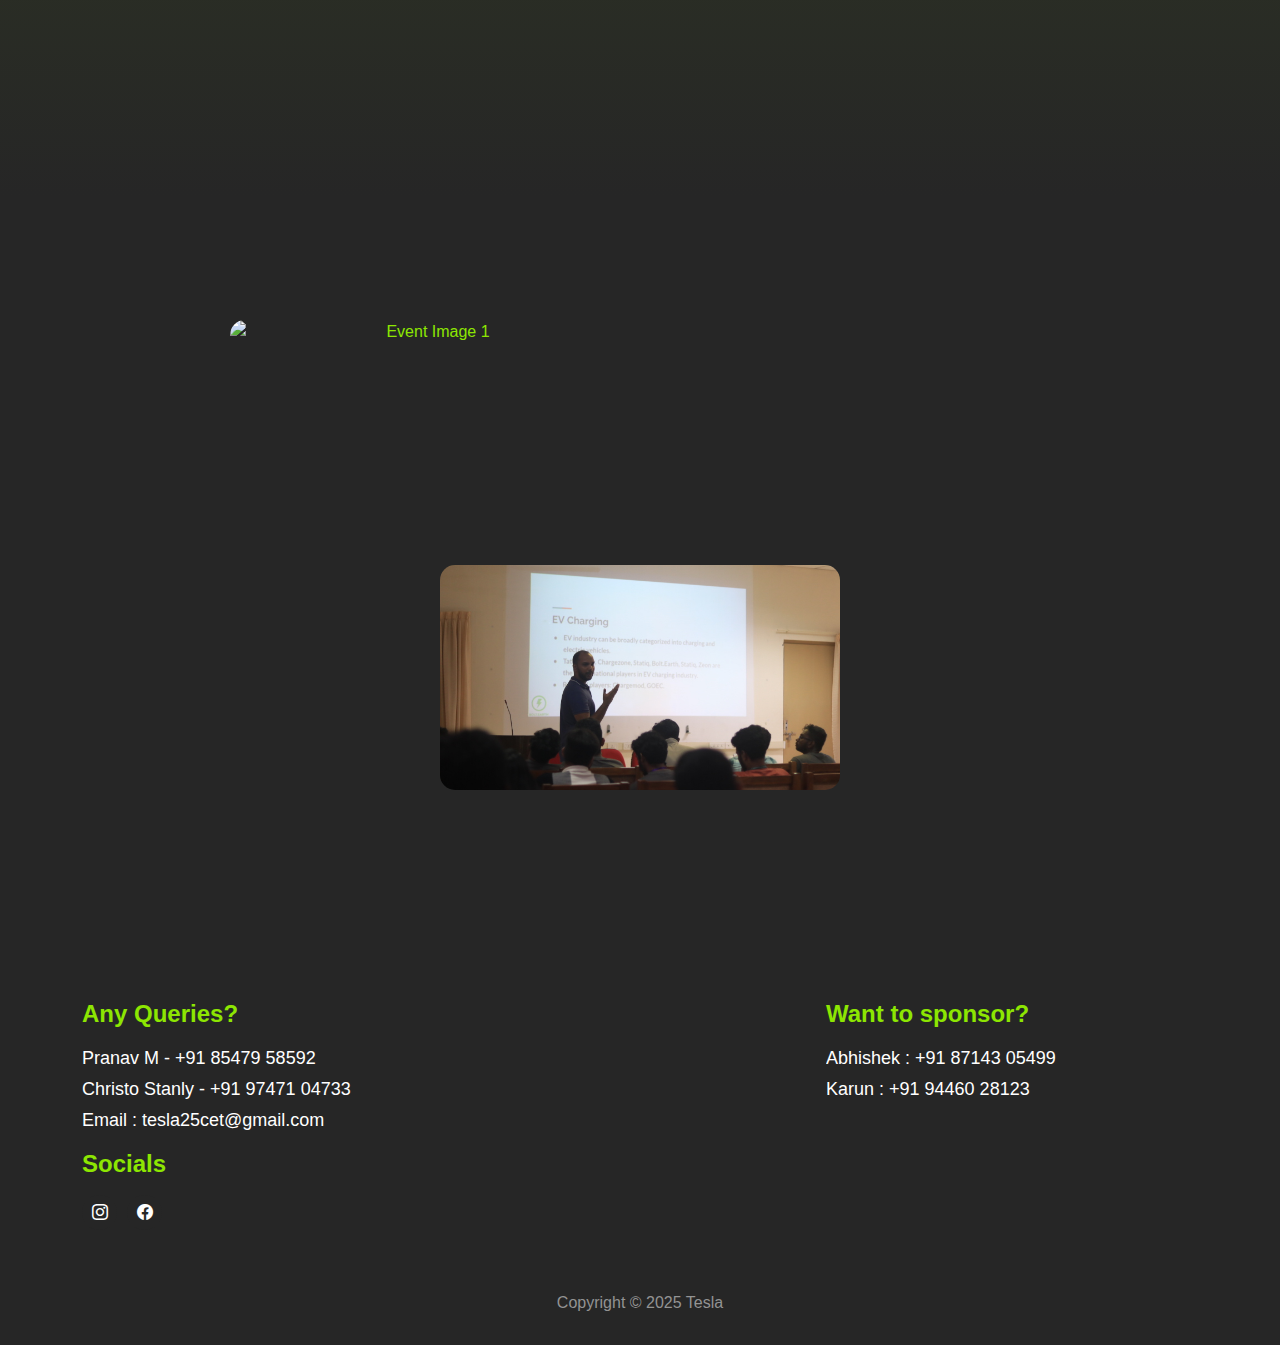
==== commit 6c53ba4d: "updated" ====
--- a/index.html
+++ b/index.html
@@ -34,6 +34,7 @@
 
 <div id="preloader">
     <div class="battery-container">
+        <img src="images/robobg.png" alt="Battery Background" class="preloader-bg">
         <div class="battery">
             <div class="battery-fill"></div>
         </div>
@@ -584,33 +585,29 @@
 
         // -------------Preloader battery animation---------
         document.addEventListener("DOMContentLoaded", function () {
-    if (localStorage.getItem("preloaderShown")) {
-        document.getElementById("preloader").style.display = "none"; // Hide preloader if already shown
-        return;
-    }
-
+    let preloader = document.getElementById("preloader");
+    let mainContent = document.getElementById("main-content");
     let batteryFill = document.querySelector(".battery-fill");
     let batteryText = document.getElementById("battery-percentage");
+
     let batteryLevel = 0;
 
     function updateBattery() {
         if (batteryLevel <= 100) {
             batteryFill.style.width = batteryLevel + "%";
             batteryText.textContent = batteryLevel + "%";
-            batteryLevel += 10; // Faster charge
-            setTimeout(updateBattery, 100); // Smooth animation with setTimeout
+            batteryLevel += 10;
+            setTimeout(updateBattery, 150);
         } else {
             batteryFill.style.width = "100%";
-            batteryFill.style.background = "#8de602";
-
-            // Save in localStorage so it doesn't show again
-            localStorage.setItem("preloaderShown", "true");
+            batteryFill.style.background = "#8de602"; 
 
             setTimeout(() => {
-                document.getElementById("preloader").style.opacity = "0";
+                preloader.classList.add("fade-out"); // Apply fade-out effect
                 setTimeout(() => {
-                    document.getElementById("preloader").style.display = "none";
-                }, 500); // Smooth fade-out
+                    preloader.style.display = "none"; // Hide preloader
+                    mainContent.style.display = "block"; // Show main content
+                }, 800);
             }, 500);
         }
     }
@@ -618,10 +615,6 @@
     updateBattery(); // Start animation
 });
 
-
-
-
-
         </script>
         
 
--- a/css/templatemo-festava-live.css
+++ b/css/templatemo-festava-live.css
@@ -135,12 +135,27 @@
   position: fixed;
   width: 100%;
   height: 100%;
-  background-image: url("../images/robobg.png");
+ /* background-image: url("../images/robobg.png");
+  background-size: contain;
+  background-position: center;*/
+  background-color: #262626;
+  background-repeat: no-repeat;
   display: flex;
   justify-content: center;
   align-items: center;
   flex-direction: column;
   z-index: 9999;
+}
+
+.preloader-bg {
+  width: 50%;  /* Adjust to reduce size */
+  max-width: 400px;  /* Prevent it from getting too big */
+  height: auto;  /* Maintain aspect ratio */
+  position: absolute;
+  top: 20%;  /* Adjust positioning */
+  left: 50%;
+  transform: translateX(-50%);
+  opacity: 0.8; /* Optional: Adjust transparency */
 }
 
 /* Battery Container */
@@ -153,13 +168,13 @@
 
 /* Battery Outer Shell */
 .battery {
-  width: 150px;
-  height: 50px;
+  width: 250px;
+  height: 15px;
   border: 5px solid #474747;
   border-radius: 10px;
   position: relative;
   overflow: hidden;
-  margin-bottom: 10px;
+  margin-top: 430px;
 }
 
 /* Battery Fill (Charging Animation) */
@@ -167,6 +182,7 @@
 .battery-fill {
   width: 0%;
   height: 100%;
+  margin-bottom: 10px;
   background: #8DE602; /* Default green */
   transition: width 0.5s linear;
 }
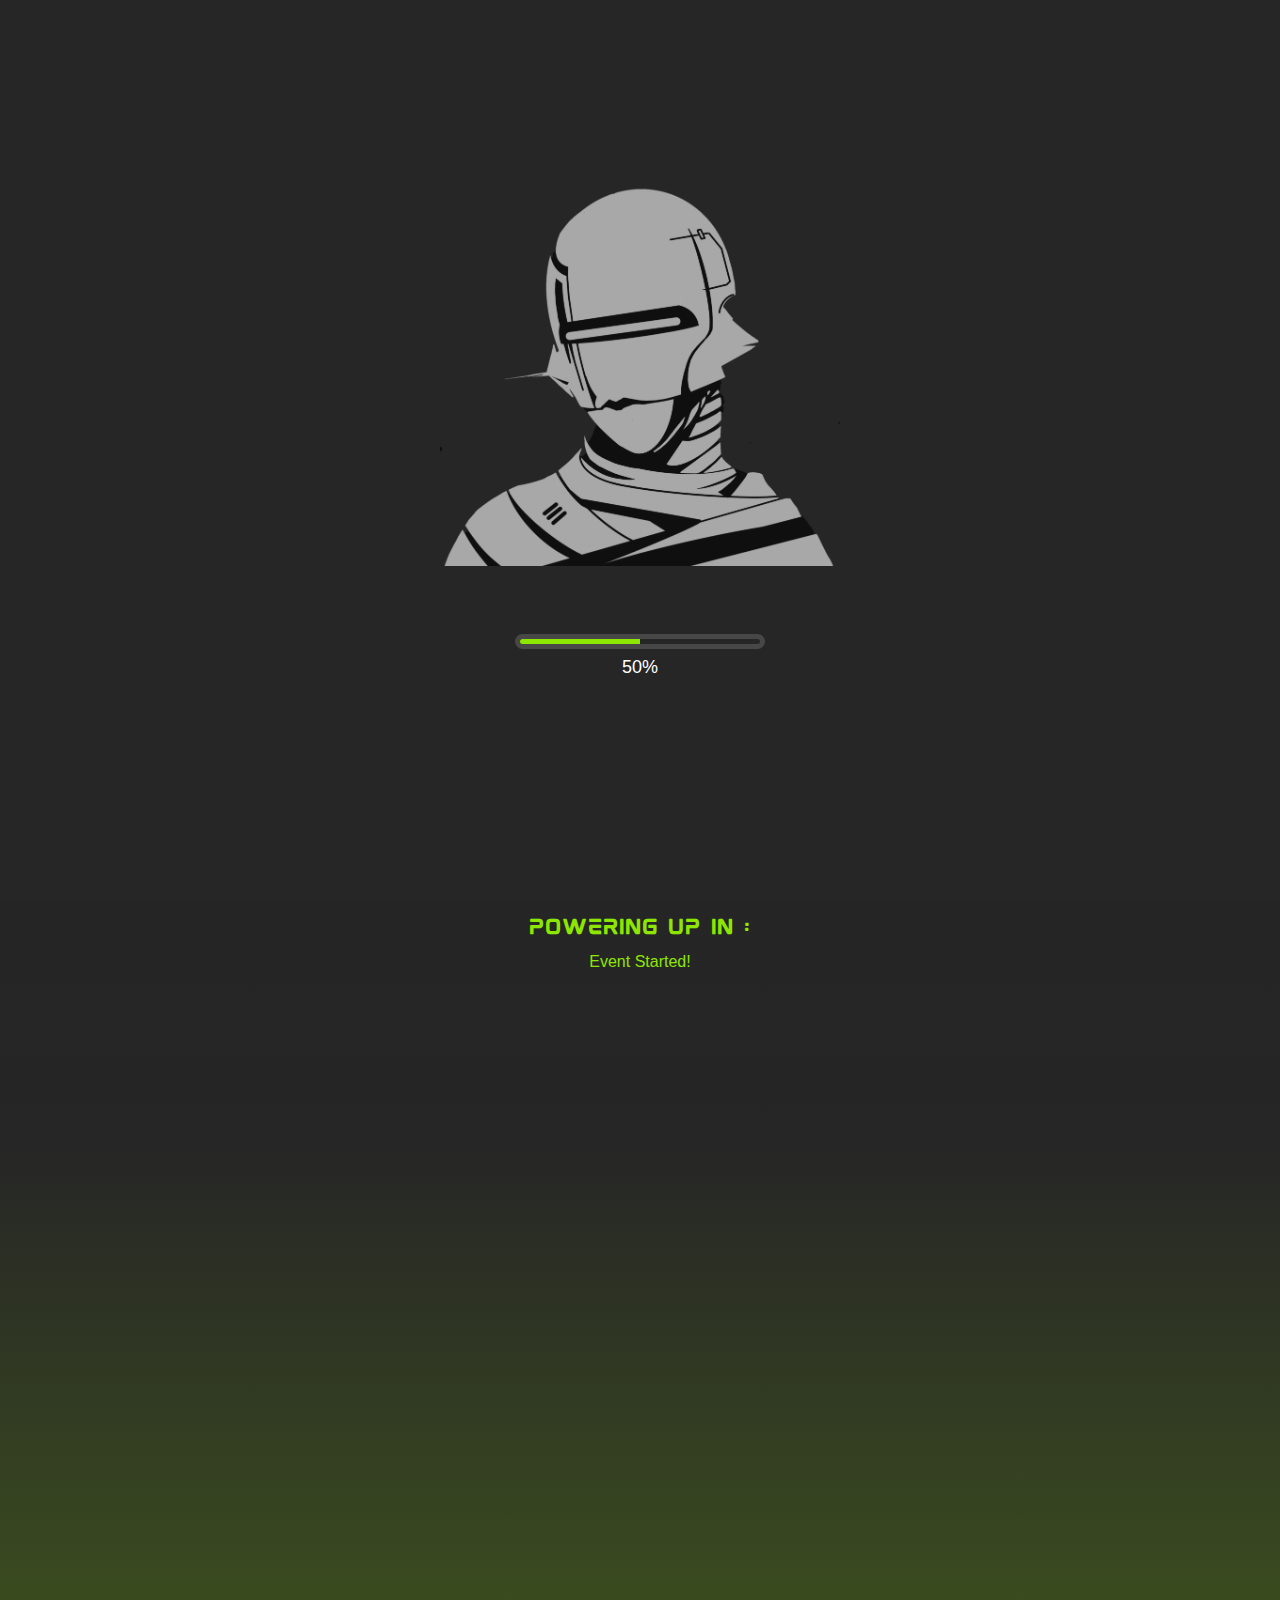
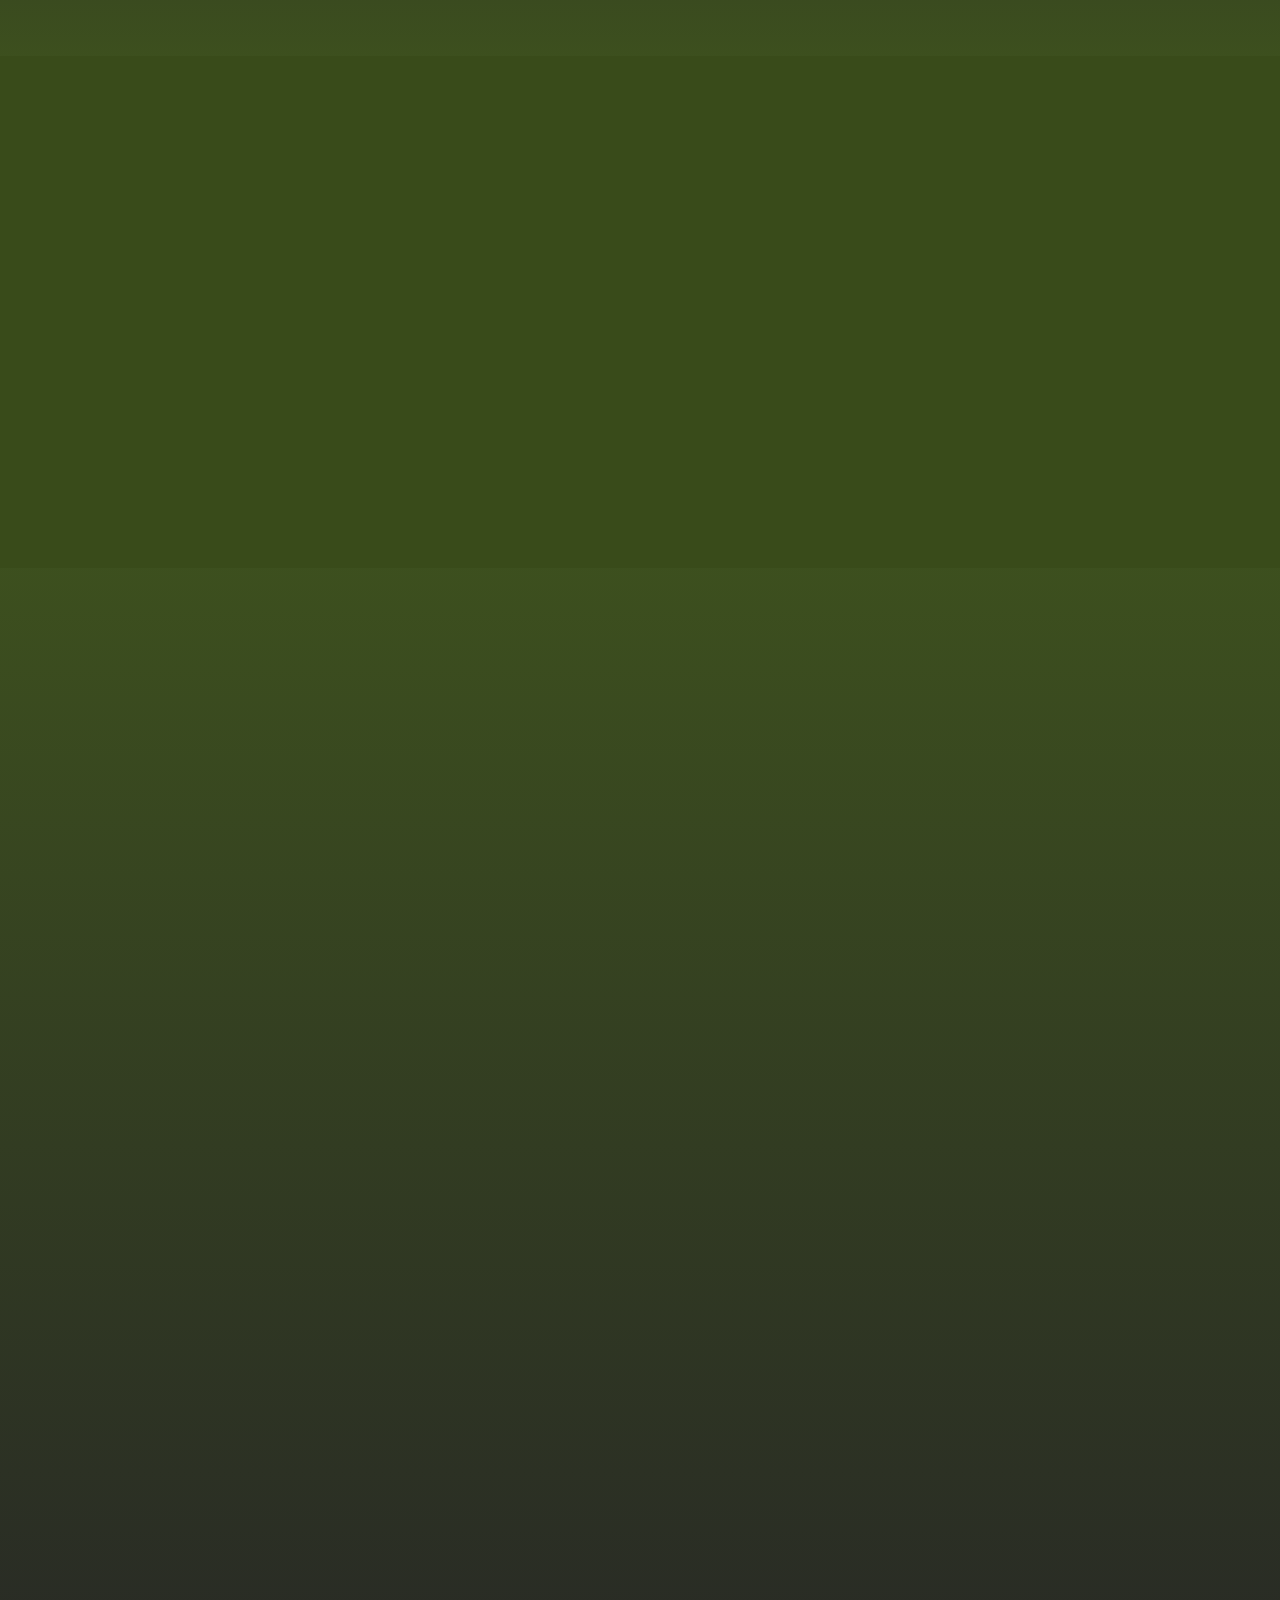
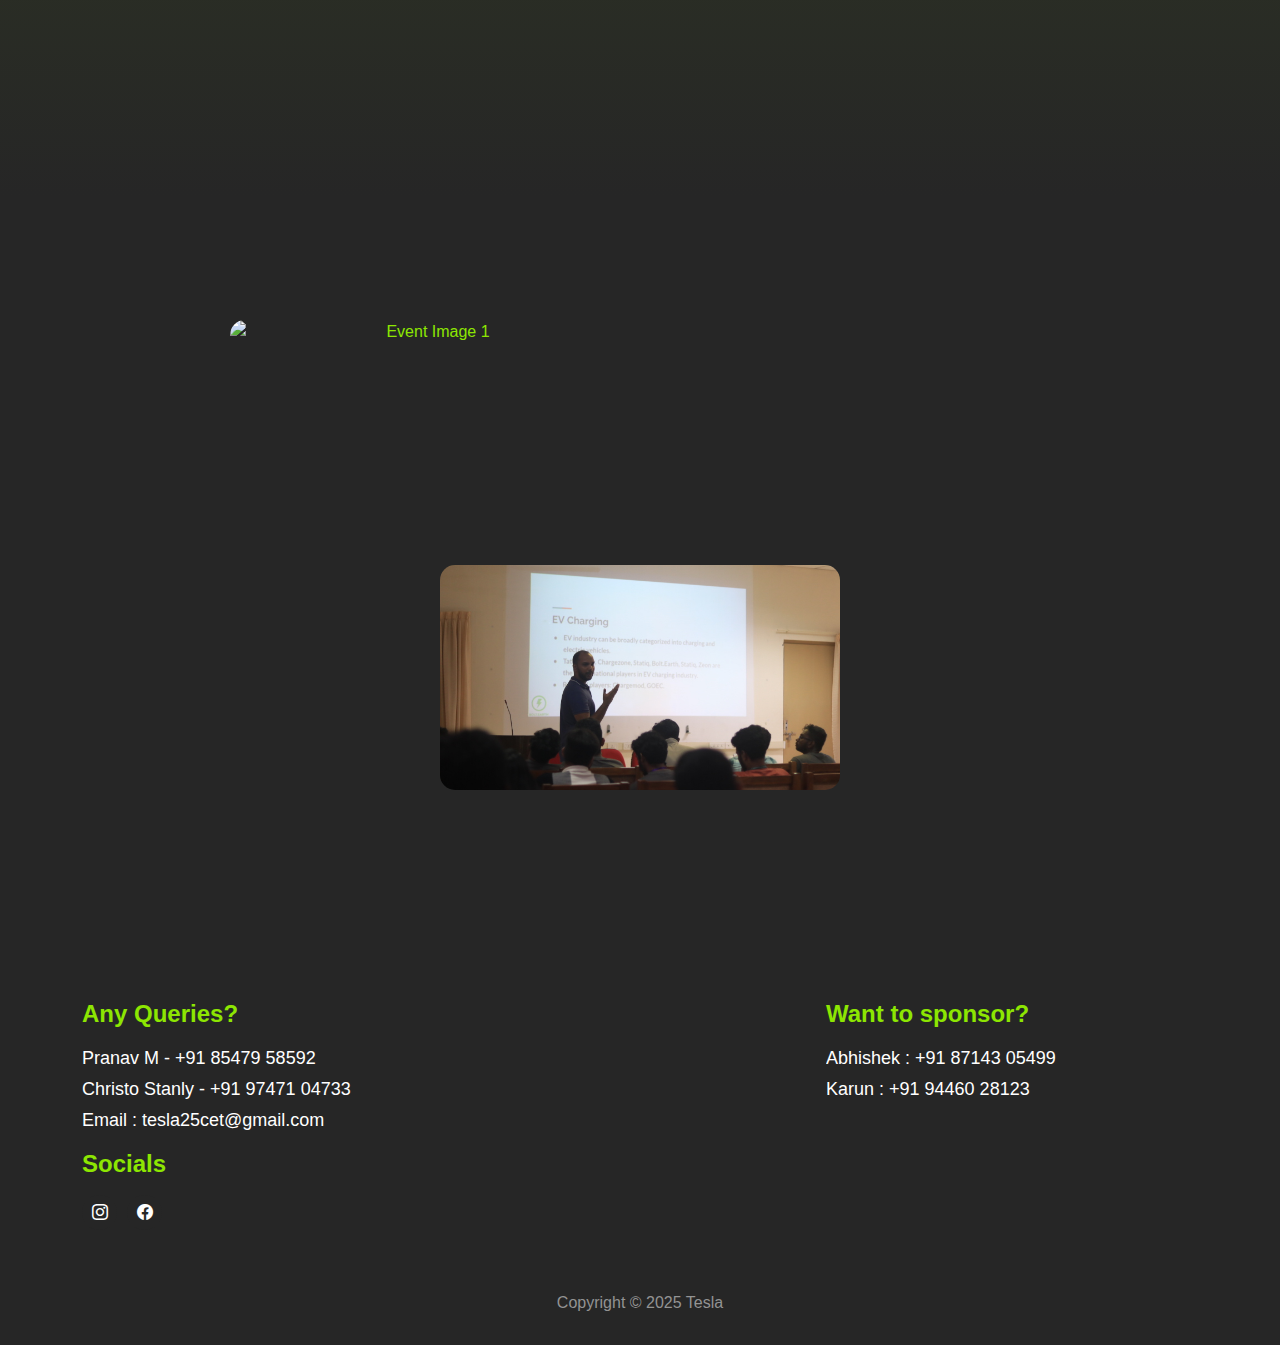
==== commit 50d8c6af: "fixed loading bug" ====
--- a/index.html
+++ b/index.html
@@ -586,9 +586,15 @@
         // -------------Preloader battery animation---------
         document.addEventListener("DOMContentLoaded", function () {
     let preloader = document.getElementById("preloader");
-    let mainContent = document.getElementById("main-content");
     let batteryFill = document.querySelector(".battery-fill");
     let batteryText = document.getElementById("battery-percentage");
+
+    // Check if the preloader has been shown before
+    if (sessionStorage.getItem("preloaderShown") === "true") {
+        preloader.style.display = "none"; // Hide preloader on reloads or page changes
+        document.body.classList.add("loaded");
+        return;
+    }
 
     let batteryLevel = 0;
 
@@ -597,24 +603,29 @@
             batteryFill.style.width = batteryLevel + "%";
             batteryText.textContent = batteryLevel + "%";
             batteryLevel += 10;
-            setTimeout(updateBattery, 150);
+            setTimeout(updateBattery, 150); // Smooth battery fill
         } else {
             batteryFill.style.width = "100%";
-            batteryFill.style.background = "#8de602"; 
+            batteryFill.style.background = "#8DE602"; // Green full battery
 
             setTimeout(() => {
-                preloader.classList.add("fade-out"); // Apply fade-out effect
+                preloader.classList.add("fade-out");
                 setTimeout(() => {
-                    preloader.style.display = "none"; // Hide preloader
-                    mainContent.style.display = "block"; // Show main content
-                }, 800);
+                    preloader.style.display = "none";
+                    document.body.classList.add("loaded");
+
+                    // Store in sessionStorage so it only applies during the session
+                    sessionStorage.setItem("preloaderShown", "true");
+                }, 500);
             }, 500);
         }
     }
 
-    updateBattery(); // Start animation
+    updateBattery(); // Start battery animation
 });
 
+
+
         </script>
         
 
--- a/css/templatemo-festava-live.css
+++ b/css/templatemo-festava-live.css
@@ -155,7 +155,7 @@
   top: 20%;  /* Adjust positioning */
   left: 50%;
   transform: translateX(-50%);
-  opacity: 0.8; /* Optional: Adjust transparency */
+  opacity: 0.6; /* Optional: Adjust transparency */
 }
 
 /* Battery Container */
@@ -178,7 +178,6 @@
 }
 
 /* Battery Fill (Charging Animation) */
-/* Battery Fill (Charging Animation) */
 .battery-fill {
   width: 0%;
   height: 100%;
@@ -201,7 +200,48 @@
   pointer-events: none;
 }
 
-
+/* Responsive for Smaller Screens */
+@media (max-width: 768px) {
+  .preloader-bg {
+    width: 80%; /* Make background smaller on mobile */
+    max-width: 250px; /* Reduce max width */
+    top: 35%; /* Adjust positioning for smaller screens */
+  }
+
+  .battery {
+    width: 180px; /* Reduce battery size */
+    height: 12px; /* Adjust height */
+    border: 3px solid #474747; /* Adjust border thickness */
+    margin-top: 300px; /* Reduce top margin for better fit */
+  }
+
+  .battery-fill {
+    transition: width 0.4s linear;
+  }
+
+  #battery-percentage {
+    font-size: 16px; /* Make text smaller */
+  }
+}
+
+/* Further Adjustments for Very Small Screens */
+@media (max-width: 480px) {
+  .preloader-bg {
+    width: 90%;
+    max-width: 200px;
+    top: 30%;
+  }
+
+  .battery {
+    width: 150px;
+    height: 10px;
+    margin-top: 250px;
+  }
+
+  #battery-percentage {
+    font-size: 14px;
+  }
+}
 
 
 /* ---------------Preloader ends------------- */
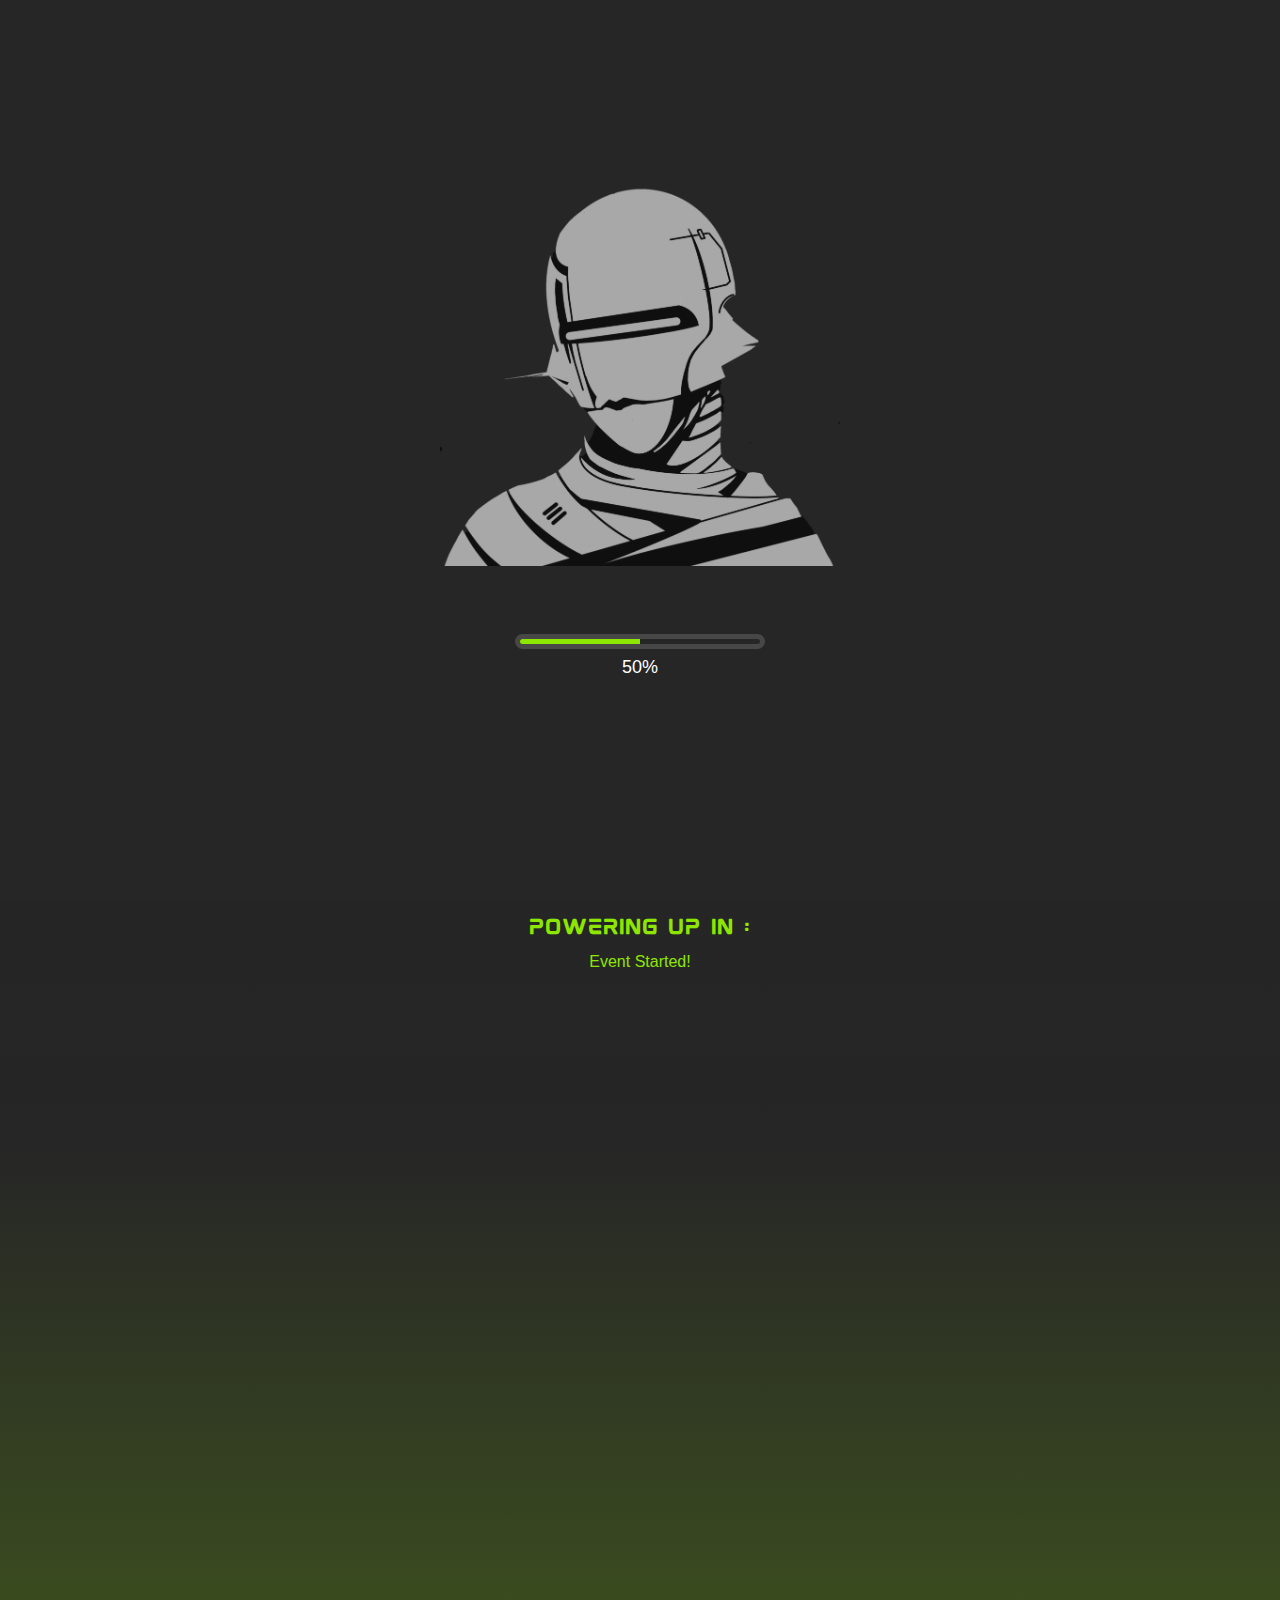
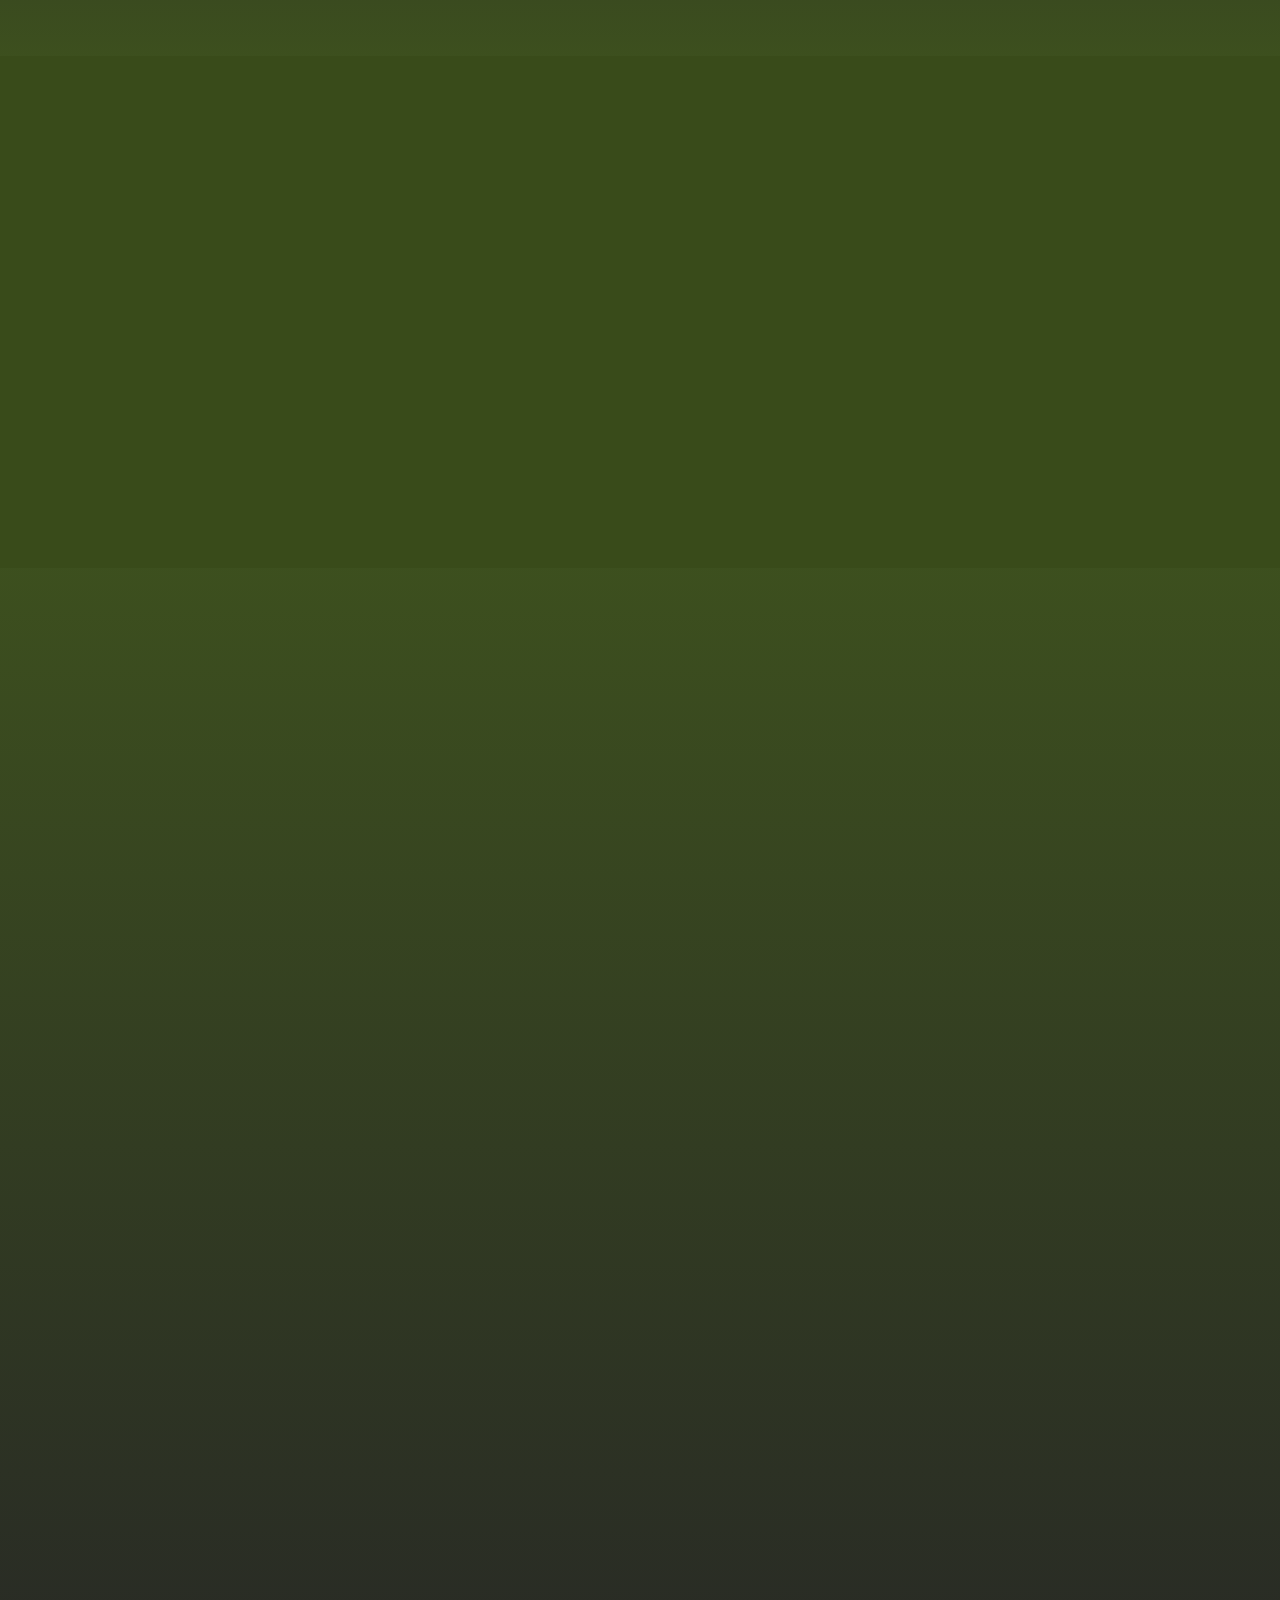
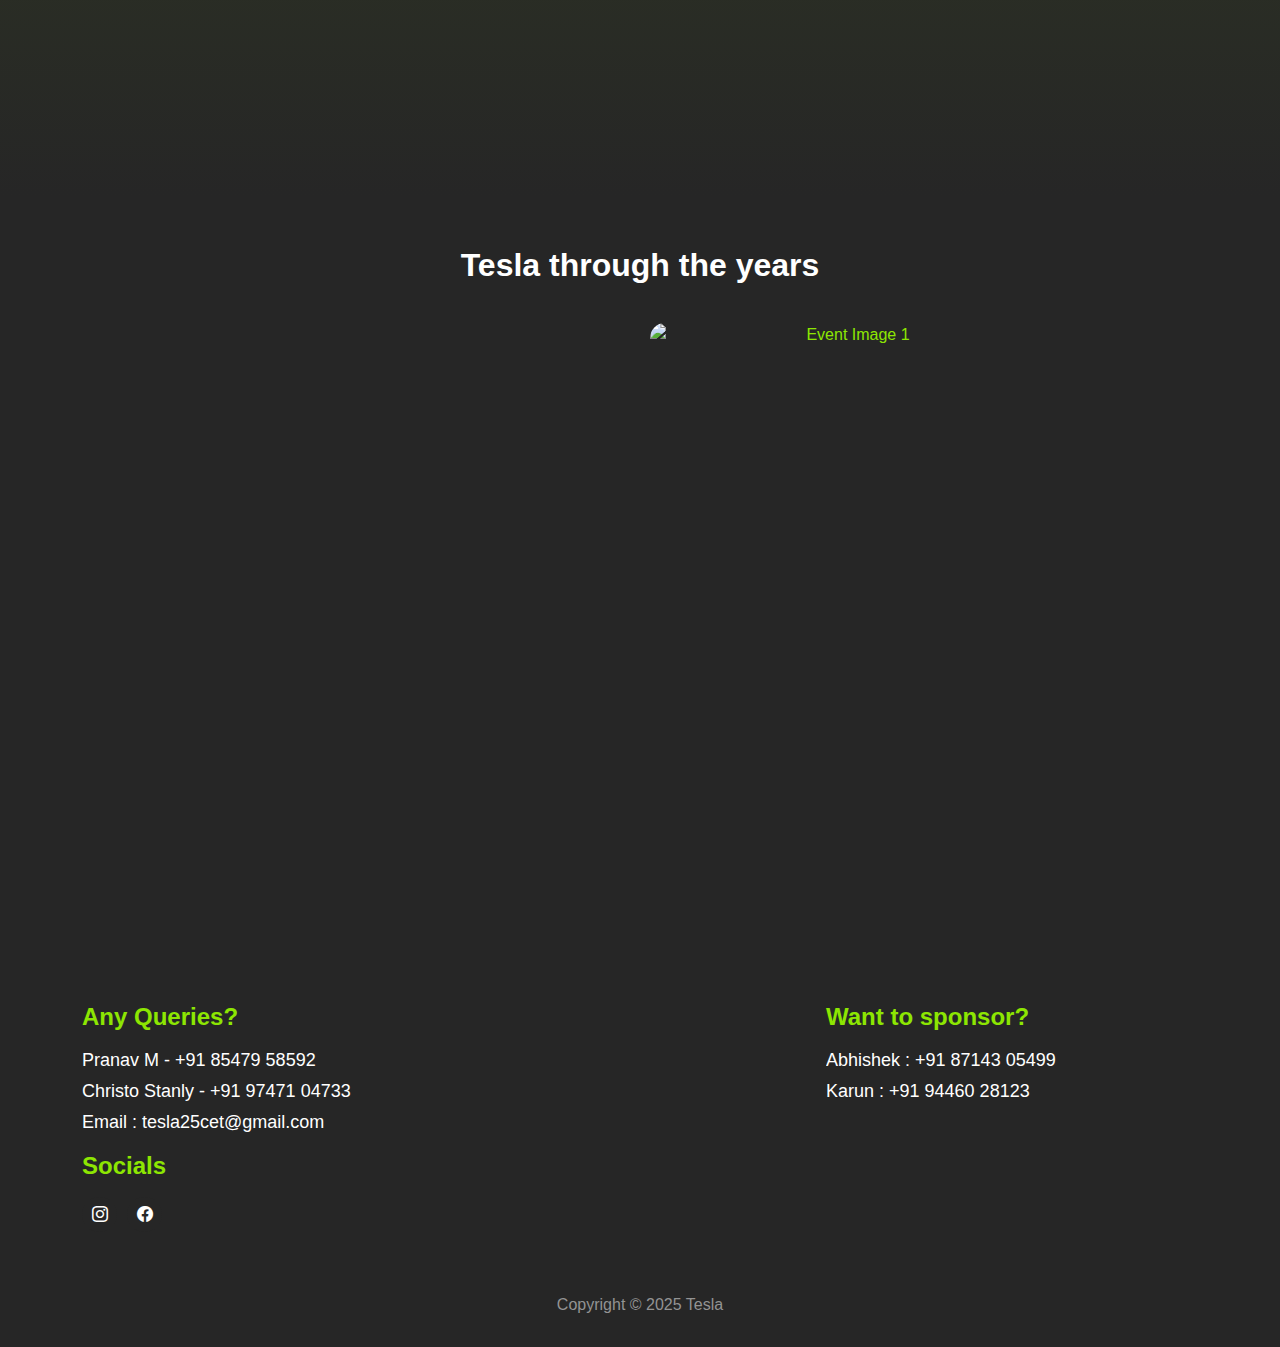
==== commit 79f18aa0: "fixed loading bug" ====
--- a/index.html
+++ b/index.html
@@ -7,6 +7,18 @@
 
     <meta name="description" content="">
     <meta name="author" content="">
+
+    <!-- Open Graph Meta Tags for Link Preview -->
+    <meta property="og:title" content="Tesla 2025 - The Ultimate Tech Fest">
+    <meta property="og:description" content="Join Tesla 2025, the electrifying tech fest featuring workshops, hackathons, and more!">
+    <meta property="og:image" content="https://i.imgur.com/nAA7dlQ.png">
+    <meta property="og:url" content="https://tesla.cet.ac.in/">
+    <meta property="og:type" content="website">
+    <meta name="twitter:card" content="summary_large_image">
+    <meta name="twitter:title" content="Tesla 2025 - The Ultimate Tech Fest">
+    <meta name="twitter:description" content="Join Tesla 2025, the electrifying tech fest featuring workshops, hackathons, and more!">
+    <meta name="twitter:image" content="https://yourwebsite.com/images/banner.jpg">
+
 
     <link rel="icon" type="image/x-icon" href="images/tesla_logo.ico">
 
@@ -423,23 +435,34 @@
 
 
         <section class="event-gallery">
-            <h2>Tesla through the years</h2>
+            <h3>Tesla through the years</h3>
             <div class="gallery-container">
-                <!-- Left Image Container -->
+        
+                <!-- Video Container (Center) -->
+                <div class="media-container video">
+                    <video width="560" height="315" autoplay muted loop>
+                        <source src="video/aftervideo.mp4" type="video/mp4">
+                    </video>
+                    <!-- <p>Tesla Inauguration - 2018</p> -->
+                </div>
+
                 <div class="media-container left">
                     <img id="left-image" src="images/Tesla-24/img1.jpeg" alt="Event Image 1">
                 </div>
-        
-                <!-- Video Container (Center) -->
+                
+        
+                <!-- Right Image Container -->
                 <div class="media-container video">
-                    <iframe width="560" height="315" src="https://www.youtube.com/embed/ZM897tWzFB8?si=W6yrGm19GCsJSrww" title="YouTube video player" frameborder="0" allow="accelerometer; autoplay; clipboard-write; encrypted-media; gyroscope; picture-in-picture; web-share" referrerpolicy="strict-origin-when-cross-origin" allowfullscreen></iframe>
+                    <!-- <iframe width="560" height="315" src="https://www.youtube.com/embed/ZM897tWzFB8?si=W6yrGm19GCsJSrww" title="YouTube video player" frameborder="0" allow="accelerometer; autoplay; clipboard-write; encrypted-media; gyroscope; picture-in-picture; web-share" referrerpolicy="strict-origin-when-cross-origin" allowfullscreen autoplay="1" muted="1" loop=1&playlist=ZM897tWzFB8></iframe> -->
                     <!-- <p>Tesla Inaugaration - 2018</p> -->
-                </div>
+                    <iframe width="560" height="315" 
+                    src="https://www.youtube.com/embed/ZM897tWzFB8?autoplay=1&mute=1&loop=1&playlist=ZM897tWzFB8"
+                    title="YouTube video player" frameborder="0" 
+                    allow="accelerometer; autoplay; clipboard-write; encrypted-media; gyroscope; picture-in-picture; web-share"
+                    referrerpolicy="strict-origin-when-cross-origin"
+                    allowfullscreen>
+                </iframe>
                 
-        
-                <!-- Right Image Container -->
-                <div class="media-container right">
-                    <img id="right-image" src="images/Tesla-24/img2.JPG" alt="Event Image 2">
                 </div>
             </div>
         </section>
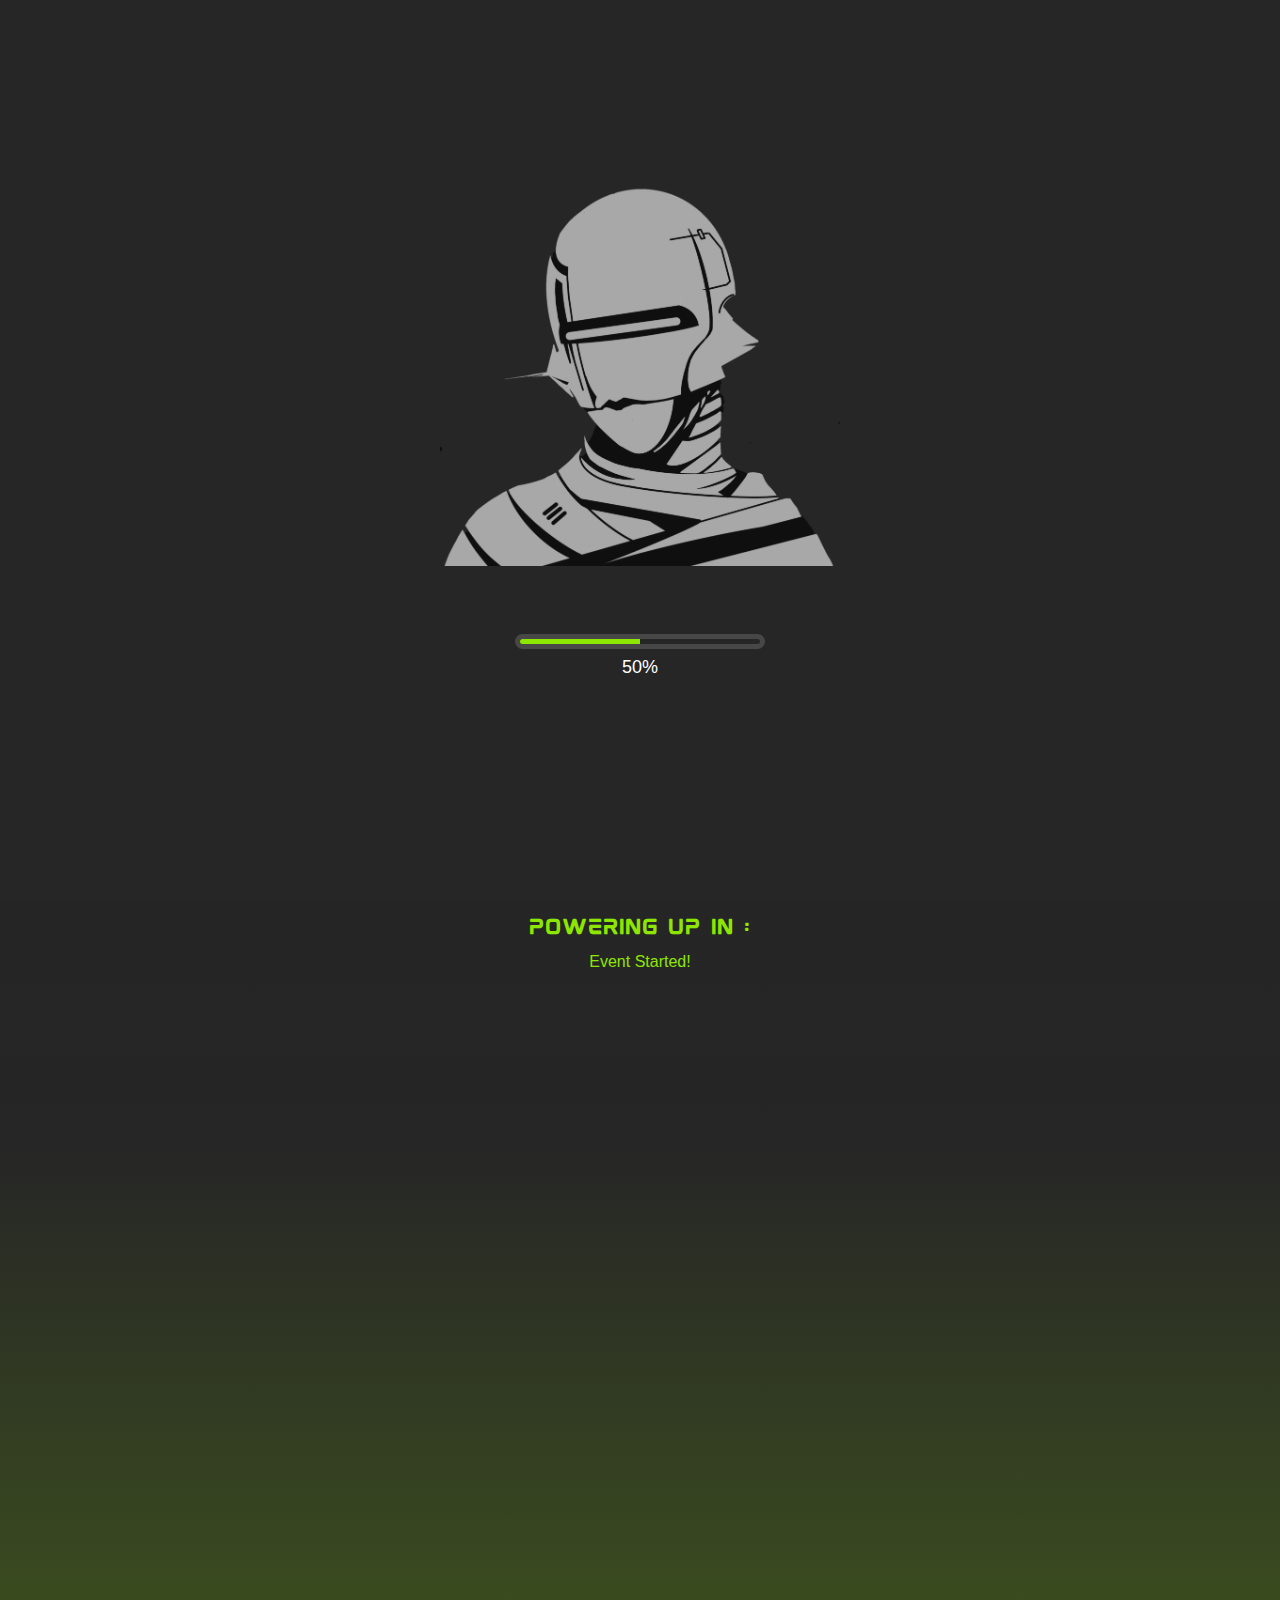
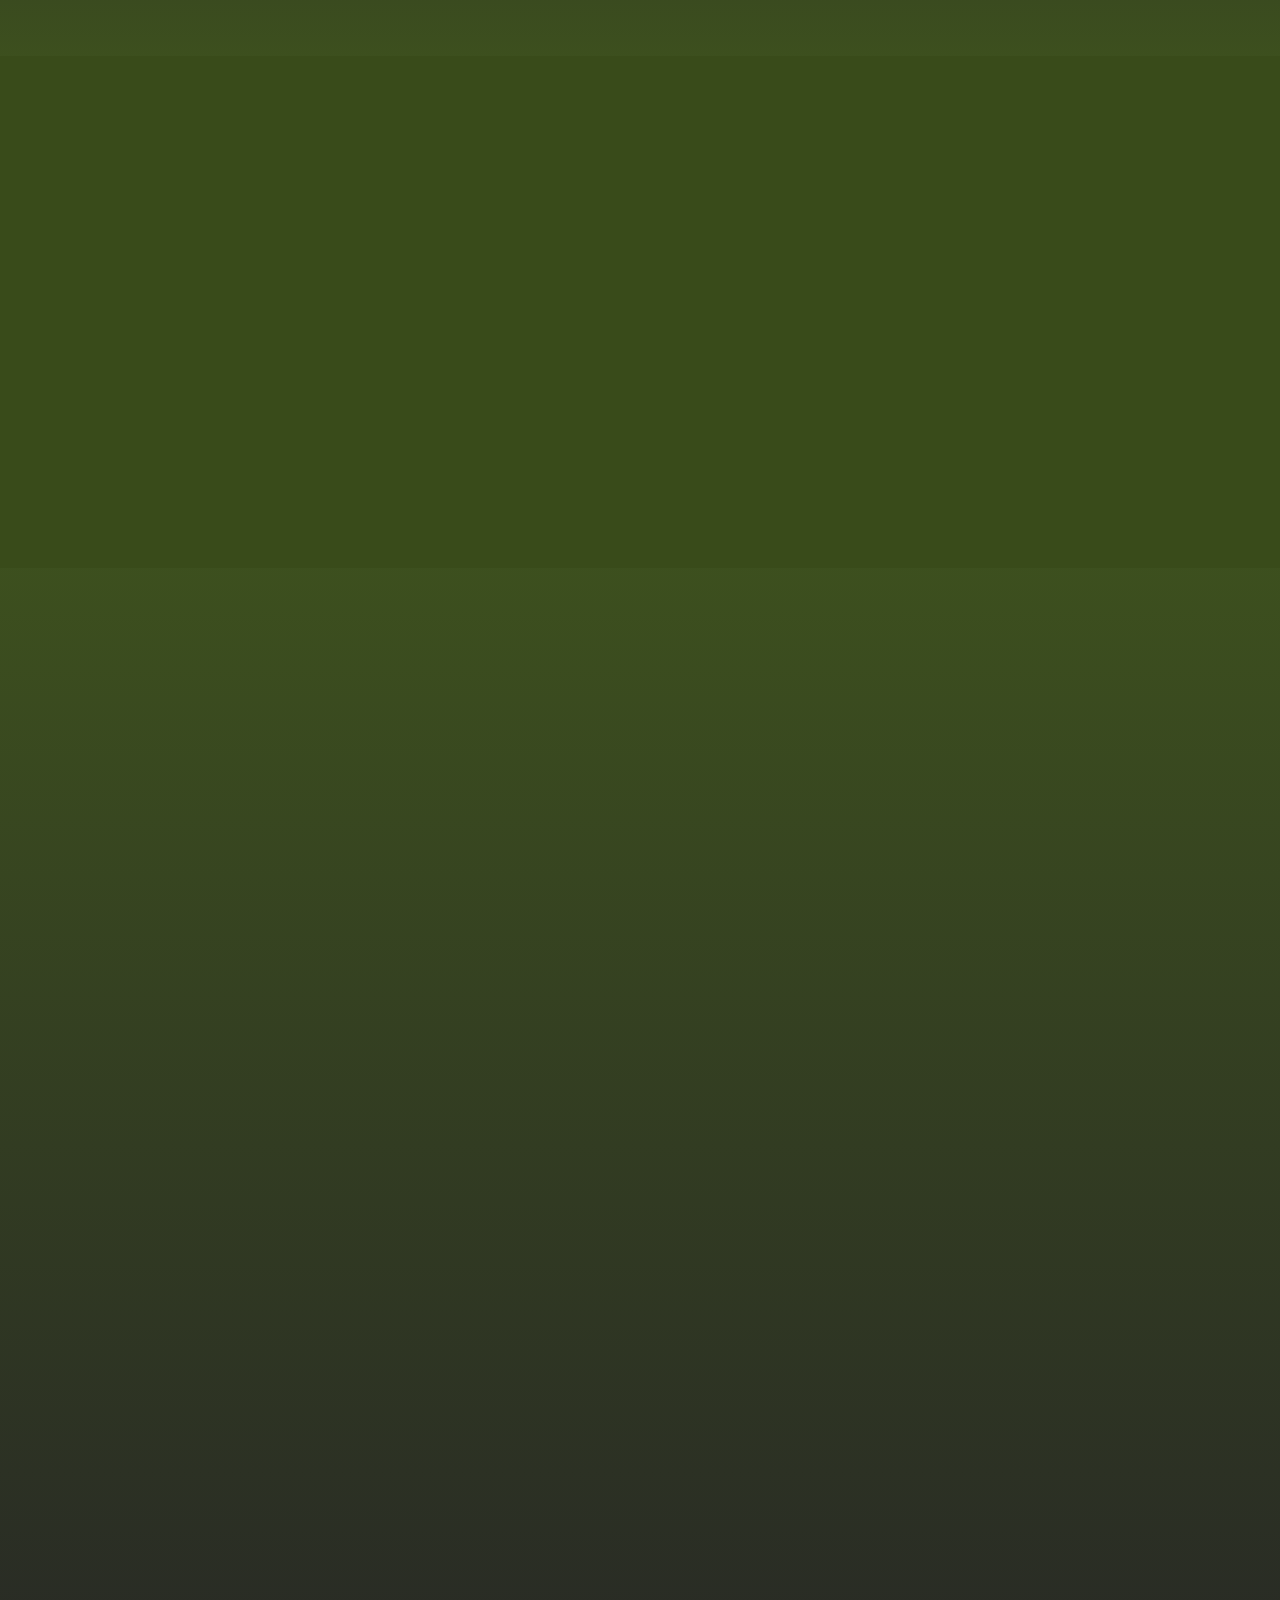
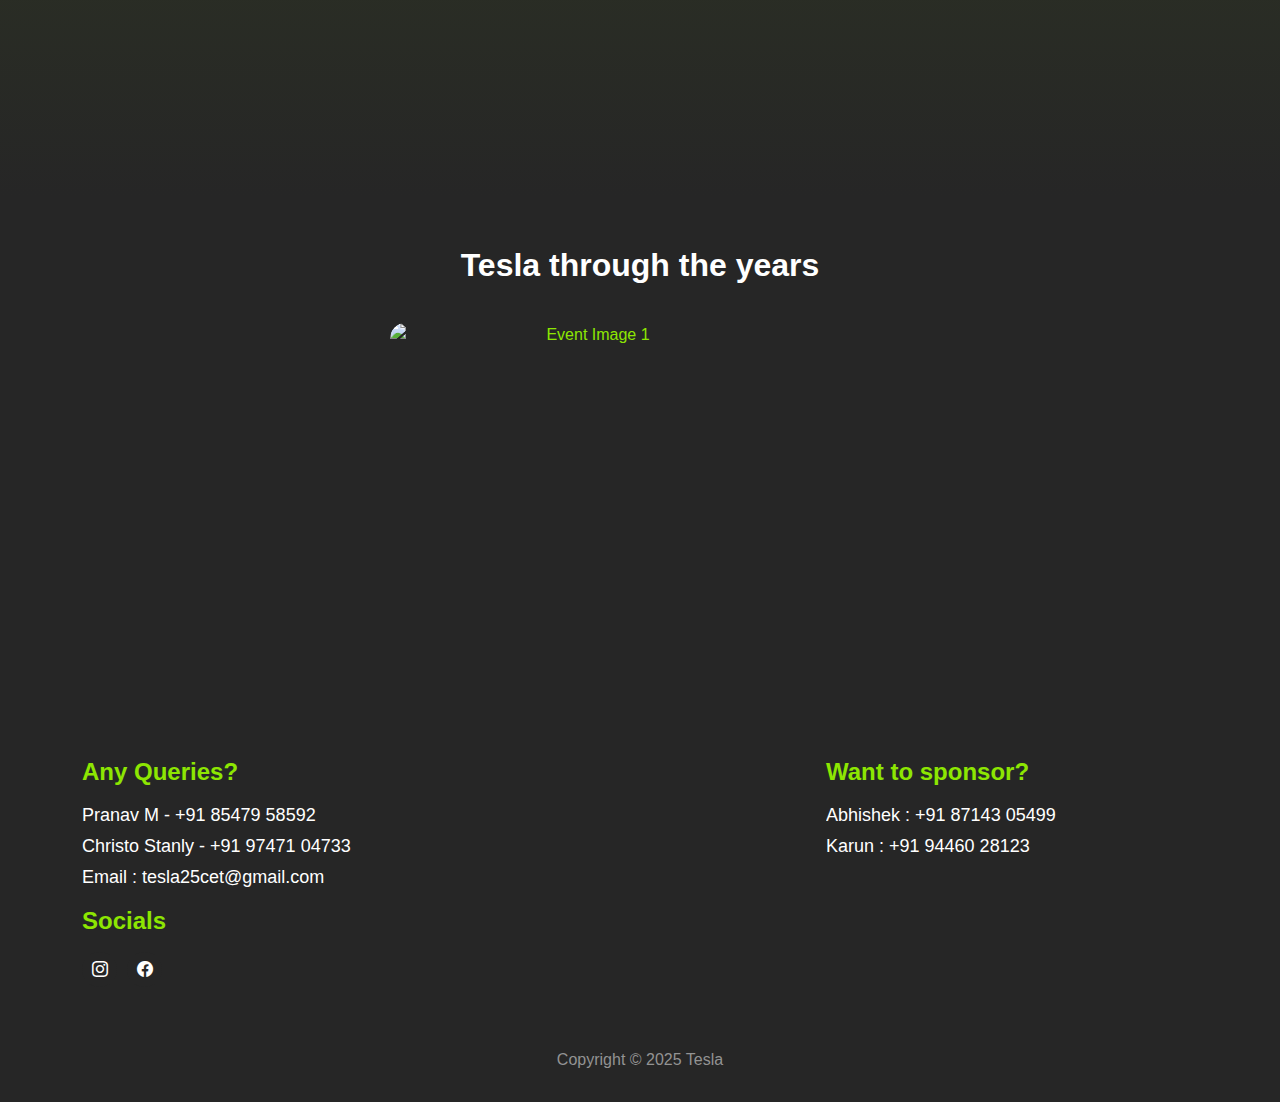
==== commit e24bf635: "added chatbot" ====
--- a/index.html
+++ b/index.html
@@ -108,6 +108,11 @@
                         <li class="nav-item">
                             <a class="nav-link click-scroll" href="committee.html">Committee</a>
                         </li>
+
+                        <li class="nav-item">
+                            <a class="nav-link click-scroll" href="chatbot.html" onclick="toggleChatbot()">Chatbot</a>
+                        </li>
+                        
 
                         <!-- <li class="nav-item">
                             <a class="nav-link click-scroll" href="#section_5">Pricing</a>
@@ -439,12 +444,12 @@
             <div class="gallery-container">
         
                 <!-- Video Container (Center) -->
-                <div class="media-container video">
+                <div class="video-wrapper">
                     <video width="560" height="315" autoplay muted loop>
                         <source src="video/aftervideo.mp4" type="video/mp4">
                     </video>
-                    <!-- <p>Tesla Inauguration - 2018</p> -->
-                </div>
+                </div>
+                
 
                 <div class="media-container left">
                     <img id="left-image" src="images/Tesla-24/img1.jpeg" alt="Event Image 1">
@@ -648,8 +653,9 @@
 });
 
 
-
         </script>
+
+        </script>
         
 
 </body>
--- a/css/templatemo-festava-live.css
+++ b/css/templatemo-festava-live.css
@@ -242,6 +242,51 @@
     font-size: 14px;
   }
 }
+#chatbot-container {
+  position: fixed;
+  bottom: 20px;
+  right: 20px;
+  width: 320px;
+  height: 450px;
+  background: #262626;
+  color: white;
+  border-radius: 10px;
+  display: flex;
+  flex-direction: column;
+}
+
+#chatbot-header {
+  background: #394B1A;
+  padding: 12px;
+  display: flex;
+  justify-content: space-between;
+  align-items: center;
+}
+
+#chatbot-messages {
+  flex-grow: 1;
+  padding: 10px;
+  overflow-y: auto;
+  max-height: 350px;
+}
+
+textarea {
+  width: 90%;
+  height: 50px;
+  margin: 5px;
+  background: #262626;
+  color: white;
+  resize: none;
+}
+
+button {
+  width: 100%;
+  padding: 10px;
+  background: #394B1A;
+  color: white;
+  border: none;
+}
+
 
 
 /* ---------------Preloader ends------------- */
@@ -919,6 +964,16 @@
 .video-wrap {
   z-index: -100;
 }
+.video-wrapper {
+  border-radius: 15px; /* Adjust as needed */
+  overflow: hidden; /* Forces video to stay within border */
+  display: inline-block;
+}
+video {
+  width: 100%; /* Ensures video fills the wrapper */
+  height: auto;
+}
+
 
 .custom-video {
   position: absolute;
@@ -1894,6 +1949,8 @@
   display: flex;
     justify-content: center;
     align-items: center;
+    border-radius: 15px;
+
 }
 
 
@@ -1903,6 +1960,8 @@
   width: 100%;
   height: 100%;
   object-fit: cover; /* Ensures full coverage */
+  border-radius: 15px;
+
 }
 
 /* Video Styling */
@@ -1911,6 +1970,7 @@
   justify-content: center;
   align-items: center;
   overflow: hidden;
+  border-radius: 15px;
 }
 
 .media-container.video iframe {
@@ -1924,6 +1984,8 @@
   .media-container {
       width: 350px;
       height: 200px;
+      border-radius: 15px;
+
   }
 }
 
